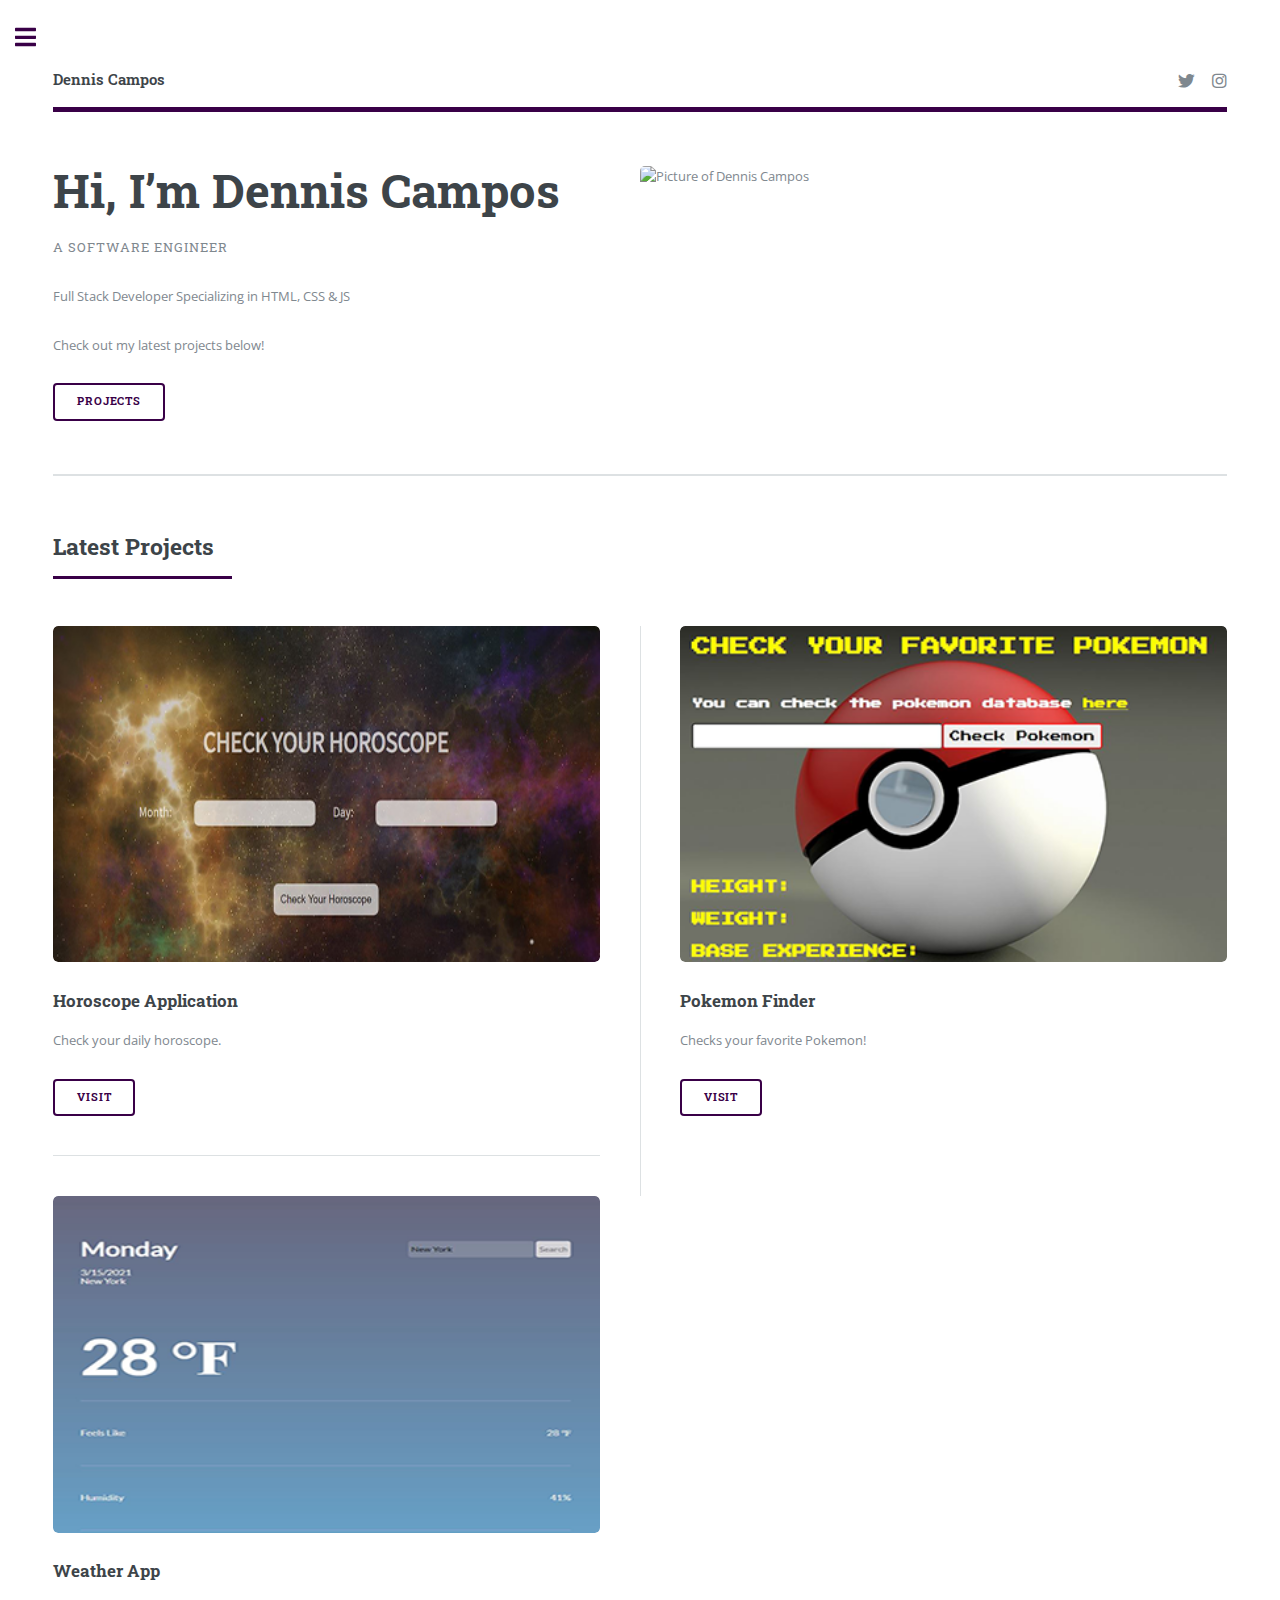
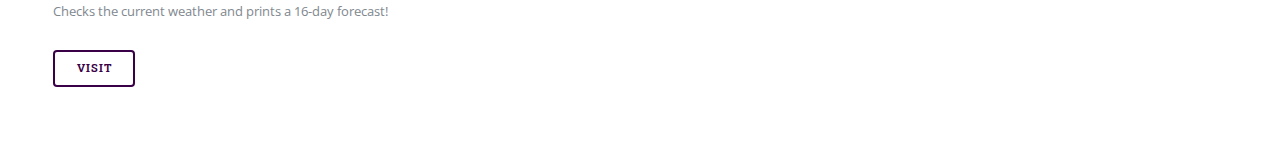
==== index.html @ 63a6e35a "updated about me section" ====
<!DOCTYPE HTML>
<!--
	Editorial by HTML5 UP
	html5up.net | @ajlkn
	Free for personal and commercial use under the CCA 3.0 license (html5up.net/license)
-->
<html>
	<head>
		<title>Dennis Campos</title>
		<meta charset="utf-8" />
		<meta name="viewport" content="width=device-width, initial-scale=1, user-scalable=no" />
		<link rel="stylesheet" href="assets/css/main.css" />
	</head>
	<body class="is-preload">

		<!-- Wrapper -->
			<div id="wrapper">

				<!-- Main -->
					<div id="main">
						<div class="inner">

							<!-- Header -->
								<header id="header">
									<a href="index.html" class="logo"><strong>Dennis Campos</strong> </a>
									<ul class="icons">
										<li><a href="https://twitter.com/dnbull" class="icon brands fa-twitter"><span class="label">Twitter</span></a></li>
										<!-- <li><a href="#" class="icon brands fa-facebook-f"><span class="label">Facebook</span></a></li> -->
										<!-- <li><a href="#" class="icon brands fa-snapchat-ghost"><span class="label">Snapchat</span></a></li> -->
										<li><a href="https://instagram.com/dnbull" class="icon brands fa-instagram"><span class="label">Instagram</span></a></li>
										<!-- <li><a href="#" class="icon brands fa-medium-m"><span class="label">Medium</span></a></li> -->
									</ul>
								</header>

							<!-- Banner -->
								<section id="banner">
									<div class="content">
										<header>
											<h1>Hi, I’m Dennis Campos<br />
											</h1>
											<p>A Software Engineer</p>
											
										</header>
										<p>Full Stack Developer Specializing in HTML, CSS & JS</p>
										<p>Check out my latest projects below!</p>
										<ul class="actions">
											<li><a href="#latest-project" class="button big">Projects</a></li>
										</ul>
									</div>
									<span class="image object">
										<img src="images/pic10.png" alt="Picture of Dennis Campos" />
									</span>
								</section>

							<!-- Section -->
								<!-- <section>
									<header class="major">
										<h2>Erat lacinia</h2>
									</header>
									<div class="features">
										<article>
											<span class="icon fa-gem"></span>
											<div class="content">
												<h3>Portitor ullamcorper</h3>
												<p>Aenean ornare velit lacus, ac varius enim lorem ullamcorper dolore. Proin aliquam facilisis ante interdum. Sed nulla amet lorem feugiat tempus aliquam.</p>
											</div>
										</article>
										<article>
											<span class="icon solid fa-paper-plane"></span>
											<div class="content">
												<h3>Sapien veroeros</h3>
												<p>Aenean ornare velit lacus, ac varius enim lorem ullamcorper dolore. Proin aliquam facilisis ante interdum. Sed nulla amet lorem feugiat tempus aliquam.</p>
											</div>
										</article>
										<article>
											<span class="icon solid fa-rocket"></span>
											<div class="content">
												<h3>Quam lorem ipsum</h3>
												<p>Aenean ornare velit lacus, ac varius enim lorem ullamcorper dolore. Proin aliquam facilisis ante interdum. Sed nulla amet lorem feugiat tempus aliquam.</p>
											</div>
										</article>
										<article>
											<span class="icon solid fa-signal"></span>
											<div class="content">
												<h3>Sed magna finibus</h3>
												<p>Aenean ornare velit lacus, ac varius enim lorem ullamcorper dolore. Proin aliquam facilisis ante interdum. Sed nulla amet lorem feugiat tempus aliquam.</p>
											</div>
										</article>
									</div>
								</section> -->

							<!-- Section -->
								<section>
									<header class="major">
										<h2 id="latest-project">Latest Projects</h2>
									</header>
									<div class="posts">
										<article>
											<a href="https://horoscopevibes.netlify.app/" class="image"><img src="images/horoscope.jpg" alt="Horoscope Website" /></a>
											<h3>Horoscope Application</h3>
											<p>Check your daily horoscope.</p>
											<ul class="actions">
												<li><a href="https://horoscopevibes.netlify.app/" class="button">Visit</a></li>
											</ul>
										</article>
										<article>
											<a href="https://pokemonvibes.netlify.app/" class="image"><img src="images/Pokemon.png" alt="Pokemon Website" /></a>
											<h3>Pokemon Finder</h3>
											<p>Checks your favorite Pokemon!</p>
											<ul class="actions">
												<li><a href="https://pokemonvibes.netlify.app/" class="button">Visit</a></li>
											</ul>
										</article>
										<article>
											<a href="https://weathervibes.netlify.app/" class="image"><img src="images/Weather.png" alt="Weather App" /></a>
											<h3>Weather App</h3>
											<p>Checks the current weather and prints a 16-day forecast!</p>
											<ul class="actions">
												<li><a href="https://weathervibes.netlify.app/" class="button">Visit</a></li>
											</ul>
										</article>
										<!-- <article>
											<a href="#" class="image"><img src="images/pic04.jpg" alt="" /></a>
											<h3>Sed etiam facilis</h3>
											<p>Aenean ornare velit lacus, ac varius enim lorem ullamcorper dolore. Proin aliquam facilisis ante interdum. Sed nulla amet lorem feugiat tempus aliquam.</p>
											<ul class="actions">
												<li><a href="#" class="button">More</a></li>
											</ul>
										</article>
										<article>
											<a href="#" class="image"><img src="images/pic05.jpg" alt="" /></a>
											<h3>Feugiat lorem aenean</h3>
											<p>Aenean ornare velit lacus, ac varius enim lorem ullamcorper dolore. Proin aliquam facilisis ante interdum. Sed nulla amet lorem feugiat tempus aliquam.</p>
											<ul class="actions">
												<li><a href="#" class="button">More</a></li>
											</ul>
										</article>
										<article>
											<a href="#" class="image"><img src="images/pic06.jpg" alt="" /></a>
											<h3>Amet varius aliquam</h3>
											<p>Aenean ornare velit lacus, ac varius enim lorem ullamcorper dolore. Proin aliquam facilisis ante interdum. Sed nulla amet lorem feugiat tempus aliquam.</p>
											<ul class="actions">
												<li><a href="#" class="button">More</a></li>
											</ul>
										</article> -->
									</div>
								</section>

						</div>
					</div>

				<!-- Sidebar -->
					<div id="sidebar">
						<div class="inner">

							<!-- Search -->
								<section id="search" class="alt">
									<form method="post" action="#">
										<input type="text" name="query" id="query" placeholder="Search" />
									</form>
								</section>

							<!-- Menu -->
								<!-- <nav id="menu">
									<header class="major">
										<h2>Get in touch</h2>
									</header>
									<ul>
										<li><a href="index.html">Homepage</a></li>
										<li><a href="generic.html">Generic</a></li>
										<li><a href="elements.html">Elements</a></li>
										<li>
											<span class="opener">Submenu</span>
											<ul>
												<li><a href="#">Lorem Dolor</a></li>
												<li><a href="#">Ipsum Adipiscing</a></li>
												<li><a href="#">Tempus Magna</a></li>
												<li><a href="#">Feugiat Veroeros</a></li>
											</ul>
										</li>
										<li><a href="#">Etiam Dolore</a></li>
										<li><a href="#">Adipiscing</a></li>
										<li>
											<span class="opener">Another Submenu</span>
											<ul>
												<li><a href="#">Lorem Dolor</a></li>
												<li><a href="#">Ipsum Adipiscing</a></li>
												<li><a href="#">Tempus Magna</a></li>
												<li><a href="#">Feugiat Veroeros</a></li>
											</ul>
										</li>
										<li><a href="#">Maximus Erat</a></li>
										<li><a href="#">Sapien Mauris</a></li>
										<li><a href="#">Amet Lacinia</a></li>
									</ul>
								</nav> -->

							<!-- Section -->
								<!-- <section>
									<header class="major">
										<h2>Ante interdum</h2>
									</header>
									<div class="mini-posts">
										<article>
											<a href="#" class="image"><img src="images/pic07.jpg" alt="" /></a>
											<p>Aenean ornare velit lacus, ac varius enim lorem ullamcorper dolore aliquam.</p>
										</article>
										<article>
											<a href="#" class="image"><img src="images/pic08.jpg" alt="" /></a>
											<p>Aenean ornare velit lacus, ac varius enim lorem ullamcorper dolore aliquam.</p>
										</article>
										<article>
											<a href="#" class="image"><img src="images/pic09.jpg" alt="" /></a>
											<p>Aenean ornare velit lacus, ac varius enim lorem ullamcorper dolore aliquam.</p>
										</article>
									</div>
									<ul class="actions">
										<li><a href="#" class="button">More</a></li>
									</ul>
								</section> -->

							<!-- Section -->
								<section>
									<header class="major">
										<h2>Get in touch</h2>
									</header>
									<p>Let's get your website going!</p>
									<ul class="contact">
										<li class="icon solid fa-envelope"><a href="mailto:dennisjr89@gmail.com">dennisjr89@gmail.com</a></li>
										<li class="icon brands fa-twitter"><a href="https://twitter.com/dnbull" >Twitter / dnbull</a></li>
										<li class="icon brands fa-linkedin"><a href="https://linkedin.com/in/denniscamposdev">LinkedIn / dnbull</a></li>
										<li class="icon brands fa-github"><a href="https://github.com/denniscampos">GitHub / denniscampos</a></li>
									</ul>
								</section>

							<!-- Footer -->
								<footer id="footer">
									<p class="copyright">&copy; Dennis Creative Content. All rights reserved. </p>
								</footer>

						</div>
					</div>

			</div>

		<!-- Scripts -->
			<script src="assets/js/jquery.min.js"></script>
			<script src="assets/js/browser.min.js"></script>
			<script src="assets/js/breakpoints.min.js"></script>
			<script src="assets/js/util.js"></script>
			<script src="assets/js/main.js"></script>

	</body>
</html>
---- assets/css/main.css ----
@import url(fontawesome-all.min.css);
@import url("https://fonts.googleapis.com/css?family=Open+Sans:400,600,400italic,600italic|Roboto+Slab:400,700");
/*
	Editorial by HTML5 UP
	html5up.net | @ajlkn
	Free for personal and commercial use under the CCA 3.0 license (html5up.net/license)
*/
html, body, div, span, applet, object,
iframe, h1, h2, h3, h4, h5, h6, p, blockquote,
pre, a, abbr, acronym, address, big, cite,
code, del, dfn, em, img, ins, kbd, q, s, samp,
small, strike, strong, sub, sup, tt, var, b,
u, i, center, dl, dt, dd, ol, ul, li, fieldset,
form, label, legend, table, caption, tbody,
tfoot, thead, tr, th, td, article, aside,
canvas, details, embed, figure, figcaption,
footer, header, hgroup, menu, nav, output, ruby,
section, summary, time, mark, audio, video {
  margin: 0;
  padding: 0;
  border: 0;
  font-size: 100%;
  font: inherit;
  vertical-align: baseline; }

article, aside, details, figcaption, figure,
footer, header, hgroup, menu, nav, section {
  display: block; }

body {
  line-height: 1; }

ol, ul {
  list-style: none; }

blockquote, q {
  quotes: none; }
  blockquote:before, blockquote:after, q:before, q:after {
    content: '';
    content: none; }

table {
  border-collapse: collapse;
  border-spacing: 0; }

body {
  -webkit-text-size-adjust: none; }

mark {
  background-color: transparent;
  color: inherit; }

input::-moz-focus-inner {
  border: 0;
  padding: 0; }

input, select, textarea {
  -moz-appearance: none;
  -webkit-appearance: none;
  -ms-appearance: none;
  appearance: none; }

/* Basic */
@-ms-viewport {
  width: device-width; }

body {
  -ms-overflow-style: scrollbar; }

@media screen and (max-width: 480px) {
  html, body {
    min-width: 320px; } }

html {
  box-sizing: border-box; }

*, *:before, *:after {
  box-sizing: inherit; }

body {
  background: #ffffff; }
  body.is-preload *, body.is-preload *:before, body.is-preload *:after, body.is-resizing *, body.is-resizing *:before, body.is-resizing *:after {
    -moz-animation: none !important;
    -webkit-animation: none !important;
    -ms-animation: none !important;
    animation: none !important;
    -moz-transition: none !important;
    -webkit-transition: none !important;
    -ms-transition: none !important;
    transition: none !important; }

/* Type */
body, input, select, textarea {
  color: #7f888f;
  font-family: "Open Sans", sans-serif;
  font-size: 13pt;
  font-weight: 400;
  line-height: 1.65; }
  @media screen and (max-width: 1680px) {
    body, input, select, textarea {
      font-size: 11pt; } }
  @media screen and (max-width: 1280px) {
    body, input, select, textarea {
      font-size: 10pt; } }
  @media screen and (max-width: 360px) {
    body, input, select, textarea {
      font-size: 9pt; } }

a {
  -moz-transition: color 0.2s ease-in-out, border-bottom-color 0.2s ease-in-out;
  -webkit-transition: color 0.2s ease-in-out, border-bottom-color 0.2s ease-in-out;
  -ms-transition: color 0.2s ease-in-out, border-bottom-color 0.2s ease-in-out;
  transition: color 0.2s ease-in-out, border-bottom-color 0.2s ease-in-out;
  border-bottom: dotted 1px;
  color: rgb(57, 0, 71);
  text-decoration: none; }
  a:hover {
    border-bottom-color: rgb(57, 0, 71);
    color: rgb(57, 0, 71) !important; }
    a:hover strong {
      color: inherit; }

strong, b {
  color: #3d4449;
  font-weight: 600; }

em, i {
  font-style: italic; }

p {
  margin: 0 0 2em 0; }

h1, h2, h3, h4, h5, h6 {
  color: #3d4449;
  font-family: "Roboto Slab", serif;
  font-weight: 700;
  line-height: 1.5;
  margin: 0 0 1em 0; }
  h1 a, h2 a, h3 a, h4 a, h5 a, h6 a {
    color: inherit;
    text-decoration: none;
    border-bottom: 0; }

h1 {
  font-size: 4em;
  margin: 0 0 0.5em 0;
  line-height: 1.3; }

h2 {
  font-size: 1.75em; }

h3 {
  font-size: 1.25em; }

h4 {
  font-size: 1.1em; }

h5 {
  font-size: 0.9em; }

h6 {
  font-size: 0.7em; }

@media screen and (max-width: 1680px) {
  h1 {
    font-size: 3.5em; } }

@media screen and (max-width: 980px) {
  h1 {
    font-size: 3.25em; } }

@media screen and (max-width: 736px) {
  h1 {
    font-size: 2em;
    line-height: 1.4; }
  h2 {
    font-size: 1.5em; } }

sub {
  font-size: 0.8em;
  position: relative;
  top: 0.5em; }

sup {
  font-size: 0.8em;
  position: relative;
  top: -0.5em; }

blockquote {
  border-left: solid 3px rgba(210, 215, 217, 0.75);
  font-style: italic;
  margin: 0 0 2em 0;
  padding: 0.5em 0 0.5em 2em; }

code {
  background: rgba(230, 235, 237, 0.25);
  border-radius: 0.375em;
  border: solid 1px rgba(210, 215, 217, 0.75);
  font-family: "Courier New", monospace;
  font-size: 0.9em;
  margin: 0 0.25em;
  padding: 0.25em 0.65em; }

pre {
  -webkit-overflow-scrolling: touch;
  font-family: "Courier New", monospace;
  font-size: 0.9em;
  margin: 0 0 2em 0; }
  pre code {
    display: block;
    line-height: 1.75;
    padding: 1em 1.5em;
    overflow-x: auto; }

hr {
  border: 0;
  border-bottom: solid 1px rgba(210, 215, 217, 0.75);
  margin: 2em 0; }
  hr.major {
    margin: 3em 0; }

.align-left {
  text-align: left; }

.align-center {
  text-align: center; }

.align-right {
  text-align: right; }

/* Row */
.row {
  display: flex;
  flex-wrap: wrap;
  box-sizing: border-box;
  align-items: stretch; }
  .row > * {
    box-sizing: border-box; }
  .row.gtr-uniform > * > :last-child {
    margin-bottom: 0; }
  .row.aln-left {
    justify-content: flex-start; }
  .row.aln-center {
    justify-content: center; }
  .row.aln-right {
    justify-content: flex-end; }
  .row.aln-top {
    align-items: flex-start; }
  .row.aln-middle {
    align-items: center; }
  .row.aln-bottom {
    align-items: flex-end; }
  .row > .imp {
    order: -1; }
  .row > .col-1 {
    width: 8.33333%; }
  .row > .off-1 {
    margin-left: 8.33333%; }
  .row > .col-2 {
    width: 16.66667%; }
  .row > .off-2 {
    margin-left: 16.66667%; }
  .row > .col-3 {
    width: 25%; }
  .row > .off-3 {
    margin-left: 25%; }
  .row > .col-4 {
    width: 33.33333%; }
  .row > .off-4 {
    margin-left: 33.33333%; }
  .row > .col-5 {
    width: 41.66667%; }
  .row > .off-5 {
    margin-left: 41.66667%; }
  .row > .col-6 {
    width: 50%; }
  .row > .off-6 {
    margin-left: 50%; }
  .row > .col-7 {
    width: 58.33333%; }
  .row > .off-7 {
    margin-left: 58.33333%; }
  .row > .col-8 {
    width: 66.66667%; }
  .row > .off-8 {
    margin-left: 66.66667%; }
  .row > .col-9 {
    width: 75%; }
  .row > .off-9 {
    margin-left: 75%; }
  .row > .col-10 {
    width: 83.33333%; }
  .row > .off-10 {
    margin-left: 83.33333%; }
  .row > .col-11 {
    width: 91.66667%; }
  .row > .off-11 {
    margin-left: 91.66667%; }
  .row > .col-12 {
    width: 100%; }
  .row > .off-12 {
    margin-left: 100%; }
  .row.gtr-0 {
    margin-top: 0;
    margin-left: 0em; }
    .row.gtr-0 > * {
      padding: 0 0 0 0em; }
    .row.gtr-0.gtr-uniform {
      margin-top: 0em; }
      .row.gtr-0.gtr-uniform > * {
        padding-top: 0em; }
  .row.gtr-25 {
    margin-top: 0;
    margin-left: -0.375em; }
    .row.gtr-25 > * {
      padding: 0 0 0 0.375em; }
    .row.gtr-25.gtr-uniform {
      margin-top: -0.375em; }
      .row.gtr-25.gtr-uniform > * {
        padding-top: 0.375em; }
  .row.gtr-50 {
    margin-top: 0;
    margin-left: -0.75em; }
    .row.gtr-50 > * {
      padding: 0 0 0 0.75em; }
    .row.gtr-50.gtr-uniform {
      margin-top: -0.75em; }
      .row.gtr-50.gtr-uniform > * {
        padding-top: 0.75em; }
  .row {
    margin-top: 0;
    margin-left: -1.5em; }
    .row > * {
      padding: 0 0 0 1.5em; }
    .row.gtr-uniform {
      margin-top: -1.5em; }
      .row.gtr-uniform > * {
        padding-top: 1.5em; }
  .row.gtr-150 {
    margin-top: 0;
    margin-left: -2.25em; }
    .row.gtr-150 > * {
      padding: 0 0 0 2.25em; }
    .row.gtr-150.gtr-uniform {
      margin-top: -2.25em; }
      .row.gtr-150.gtr-uniform > * {
        padding-top: 2.25em; }
  .row.gtr-200 {
    margin-top: 0;
    margin-left: -3em; }
    .row.gtr-200 > * {
      padding: 0 0 0 3em; }
    .row.gtr-200.gtr-uniform {
      margin-top: -3em; }
      .row.gtr-200.gtr-uniform > * {
        padding-top: 3em; }
  @media screen and (max-width: 1680px) {
    .row {
      display: flex;
      flex-wrap: wrap;
      box-sizing: border-box;
      align-items: stretch; }
      .row > * {
        box-sizing: border-box; }
      .row.gtr-uniform > * > :last-child {
        margin-bottom: 0; }
      .row.aln-left {
        justify-content: flex-start; }
      .row.aln-center {
        justify-content: center; }
      .row.aln-right {
        justify-content: flex-end; }
      .row.aln-top {
        align-items: flex-start; }
      .row.aln-middle {
        align-items: center; }
      .row.aln-bottom {
        align-items: flex-end; }
      .row > .imp-xlarge {
        order: -1; }
      .row > .col-1-xlarge {
        width: 8.33333%; }
      .row > .off-1-xlarge {
        margin-left: 8.33333%; }
      .row > .col-2-xlarge {
        width: 16.66667%; }
      .row > .off-2-xlarge {
        margin-left: 16.66667%; }
      .row > .col-3-xlarge {
        width: 25%; }
      .row > .off-3-xlarge {
        margin-left: 25%; }
      .row > .col-4-xlarge {
        width: 33.33333%; }
      .row > .off-4-xlarge {
        margin-left: 33.33333%; }
      .row > .col-5-xlarge {
        width: 41.66667%; }
      .row > .off-5-xlarge {
        margin-left: 41.66667%; }
      .row > .col-6-xlarge {
        width: 50%; }
      .row > .off-6-xlarge {
        margin-left: 50%; }
      .row > .col-7-xlarge {
        width: 58.33333%; }
      .row > .off-7-xlarge {
        margin-left: 58.33333%; }
      .row > .col-8-xlarge {
        width: 66.66667%; }
      .row > .off-8-xlarge {
        margin-left: 66.66667%; }
      .row > .col-9-xlarge {
        width: 75%; }
      .row > .off-9-xlarge {
        margin-left: 75%; }
      .row > .col-10-xlarge {
        width: 83.33333%; }
      .row > .off-10-xlarge {
        margin-left: 83.33333%; }
      .row > .col-11-xlarge {
        width: 91.66667%; }
      .row > .off-11-xlarge {
        margin-left: 91.66667%; }
      .row > .col-12-xlarge {
        width: 100%; }
      .row > .off-12-xlarge {
        margin-left: 100%; }
      .row.gtr-0 {
        margin-top: 0;
        margin-left: 0em; }
        .row.gtr-0 > * {
          padding: 0 0 0 0em; }
        .row.gtr-0.gtr-uniform {
          margin-top: 0em; }
          .row.gtr-0.gtr-uniform > * {
            padding-top: 0em; }
      .row.gtr-25 {
        margin-top: 0;
        margin-left: -0.375em; }
        .row.gtr-25 > * {
          padding: 0 0 0 0.375em; }
        .row.gtr-25.gtr-uniform {
          margin-top: -0.375em; }
          .row.gtr-25.gtr-uniform > * {
            padding-top: 0.375em; }
      .row.gtr-50 {
        margin-top: 0;
        margin-left: -0.75em; }
        .row.gtr-50 > * {
          padding: 0 0 0 0.75em; }
        .row.gtr-50.gtr-uniform {
          margin-top: -0.75em; }
          .row.gtr-50.gtr-uniform > * {
            padding-top: 0.75em; }
      .row {
        margin-top: 0;
        margin-left: -1.5em; }
        .row > * {
          padding: 0 0 0 1.5em; }
        .row.gtr-uniform {
          margin-top: -1.5em; }
          .row.gtr-uniform > * {
            padding-top: 1.5em; }
      .row.gtr-150 {
        margin-top: 0;
        margin-left: -2.25em; }
        .row.gtr-150 > * {
          padding: 0 0 0 2.25em; }
        .row.gtr-150.gtr-uniform {
          margin-top: -2.25em; }
          .row.gtr-150.gtr-uniform > * {
            padding-top: 2.25em; }
      .row.gtr-200 {
        margin-top: 0;
        margin-left: -3em; }
        .row.gtr-200 > * {
          padding: 0 0 0 3em; }
        .row.gtr-200.gtr-uniform {
          margin-top: -3em; }
          .row.gtr-200.gtr-uniform > * {
            padding-top: 3em; } }
  @media screen and (max-width: 1280px) {
    .row {
      display: flex;
      flex-wrap: wrap;
      box-sizing: border-box;
      align-items: stretch; }
      .row > * {
        box-sizing: border-box; }
      .row.gtr-uniform > * > :last-child {
        margin-bottom: 0; }
      .row.aln-left {
        justify-content: flex-start; }
      .row.aln-center {
        justify-content: center; }
      .row.aln-right {
        justify-content: flex-end; }
      .row.aln-top {
        align-items: flex-start; }
      .row.aln-middle {
        align-items: center; }
      .row.aln-bottom {
        align-items: flex-end; }
      .row > .imp-large {
        order: -1; }
      .row > .col-1-large {
        width: 8.33333%; }
      .row > .off-1-large {
        margin-left: 8.33333%; }
      .row > .col-2-large {
        width: 16.66667%; }
      .row > .off-2-large {
        margin-left: 16.66667%; }
      .row > .col-3-large {
        width: 25%; }
      .row > .off-3-large {
        margin-left: 25%; }
      .row > .col-4-large {
        width: 33.33333%; }
      .row > .off-4-large {
        margin-left: 33.33333%; }
      .row > .col-5-large {
        width: 41.66667%; }
      .row > .off-5-large {
        margin-left: 41.66667%; }
      .row > .col-6-large {
        width: 50%; }
      .row > .off-6-large {
        margin-left: 50%; }
      .row > .col-7-large {
        width: 58.33333%; }
      .row > .off-7-large {
        margin-left: 58.33333%; }
      .row > .col-8-large {
        width: 66.66667%; }
      .row > .off-8-large {
        margin-left: 66.66667%; }
      .row > .col-9-large {
        width: 75%; }
      .row > .off-9-large {
        margin-left: 75%; }
      .row > .col-10-large {
        width: 83.33333%; }
      .row > .off-10-large {
        margin-left: 83.33333%; }
      .row > .col-11-large {
        width: 91.66667%; }
      .row > .off-11-large {
        margin-left: 91.66667%; }
      .row > .col-12-large {
        width: 100%; }
      .row > .off-12-large {
        margin-left: 100%; }
      .row.gtr-0 {
        margin-top: 0;
        margin-left: 0em; }
        .row.gtr-0 > * {
          padding: 0 0 0 0em; }
        .row.gtr-0.gtr-uniform {
          margin-top: 0em; }
          .row.gtr-0.gtr-uniform > * {
            padding-top: 0em; }
      .row.gtr-25 {
        margin-top: 0;
        margin-left: -0.375em; }
        .row.gtr-25 > * {
          padding: 0 0 0 0.375em; }
        .row.gtr-25.gtr-uniform {
          margin-top: -0.375em; }
          .row.gtr-25.gtr-uniform > * {
            padding-top: 0.375em; }
      .row.gtr-50 {
        margin-top: 0;
        margin-left: -0.75em; }
        .row.gtr-50 > * {
          padding: 0 0 0 0.75em; }
        .row.gtr-50.gtr-uniform {
          margin-top: -0.75em; }
          .row.gtr-50.gtr-uniform > * {
            padding-top: 0.75em; }
      .row {
        margin-top: 0;
        margin-left: -1.5em; }
        .row > * {
          padding: 0 0 0 1.5em; }
        .row.gtr-uniform {
          margin-top: -1.5em; }
          .row.gtr-uniform > * {
            padding-top: 1.5em; }
      .row.gtr-150 {
        margin-top: 0;
        margin-left: -2.25em; }
        .row.gtr-150 > * {
          padding: 0 0 0 2.25em; }
        .row.gtr-150.gtr-uniform {
          margin-top: -2.25em; }
          .row.gtr-150.gtr-uniform > * {
            padding-top: 2.25em; }
      .row.gtr-200 {
        margin-top: 0;
        margin-left: -3em; }
        .row.gtr-200 > * {
          padding: 0 0 0 3em; }
        .row.gtr-200.gtr-uniform {
          margin-top: -3em; }
          .row.gtr-200.gtr-uniform > * {
            padding-top: 3em; } }
  @media screen and (max-width: 980px) {
    .row {
      display: flex;
      flex-wrap: wrap;
      box-sizing: border-box;
      align-items: stretch; }
      .row > * {
        box-sizing: border-box; }
      .row.gtr-uniform > * > :last-child {
        margin-bottom: 0; }
      .row.aln-left {
        justify-content: flex-start; }
      .row.aln-center {
        justify-content: center; }
      .row.aln-right {
        justify-content: flex-end; }
      .row.aln-top {
        align-items: flex-start; }
      .row.aln-middle {
        align-items: center; }
      .row.aln-bottom {
        align-items: flex-end; }
      .row > .imp-medium {
        order: -1; }
      .row > .col-1-medium {
        width: 8.33333%; }
      .row > .off-1-medium {
        margin-left: 8.33333%; }
      .row > .col-2-medium {
        width: 16.66667%; }
      .row > .off-2-medium {
        margin-left: 16.66667%; }
      .row > .col-3-medium {
        width: 25%; }
      .row > .off-3-medium {
        margin-left: 25%; }
      .row > .col-4-medium {
        width: 33.33333%; }
      .row > .off-4-medium {
        margin-left: 33.33333%; }
      .row > .col-5-medium {
        width: 41.66667%; }
      .row > .off-5-medium {
        margin-left: 41.66667%; }
      .row > .col-6-medium {
        width: 50%; }
      .row > .off-6-medium {
        margin-left: 50%; }
      .row > .col-7-medium {
        width: 58.33333%; }
      .row > .off-7-medium {
        margin-left: 58.33333%; }
      .row > .col-8-medium {
        width: 66.66667%; }
      .row > .off-8-medium {
        margin-left: 66.66667%; }
      .row > .col-9-medium {
        width: 75%; }
      .row > .off-9-medium {
        margin-left: 75%; }
      .row > .col-10-medium {
        width: 83.33333%; }
      .row > .off-10-medium {
        margin-left: 83.33333%; }
      .row > .col-11-medium {
        width: 91.66667%; }
      .row > .off-11-medium {
        margin-left: 91.66667%; }
      .row > .col-12-medium {
        width: 100%; }
      .row > .off-12-medium {
        margin-left: 100%; }
      .row.gtr-0 {
        margin-top: 0;
        margin-left: 0em; }
        .row.gtr-0 > * {
          padding: 0 0 0 0em; }
        .row.gtr-0.gtr-uniform {
          margin-top: 0em; }
          .row.gtr-0.gtr-uniform > * {
            padding-top: 0em; }
      .row.gtr-25 {
        margin-top: 0;
        margin-left: -0.375em; }
        .row.gtr-25 > * {
          padding: 0 0 0 0.375em; }
        .row.gtr-25.gtr-uniform {
          margin-top: -0.375em; }
          .row.gtr-25.gtr-uniform > * {
            padding-top: 0.375em; }
      .row.gtr-50 {
        margin-top: 0;
        margin-left: -0.75em; }
        .row.gtr-50 > * {
          padding: 0 0 0 0.75em; }
        .row.gtr-50.gtr-uniform {
          margin-top: -0.75em; }
          .row.gtr-50.gtr-uniform > * {
            padding-top: 0.75em; }
      .row {
        margin-top: 0;
        margin-left: -1.5em; }
        .row > * {
          padding: 0 0 0 1.5em; }
        .row.gtr-uniform {
          margin-top: -1.5em; }
          .row.gtr-uniform > * {
            padding-top: 1.5em; }
      .row.gtr-150 {
        margin-top: 0;
        margin-left: -2.25em; }
        .row.gtr-150 > * {
          padding: 0 0 0 2.25em; }
        .row.gtr-150.gtr-uniform {
          margin-top: -2.25em; }
          .row.gtr-150.gtr-uniform > * {
            padding-top: 2.25em; }
      .row.gtr-200 {
        margin-top: 0;
        margin-left: -3em; }
        .row.gtr-200 > * {
          padding: 0 0 0 3em; }
        .row.gtr-200.gtr-uniform {
          margin-top: -3em; }
          .row.gtr-200.gtr-uniform > * {
            padding-top: 3em; } }
  @media screen and (max-width: 736px) {
    .row {
      display: flex;
      flex-wrap: wrap;
      box-sizing: border-box;
      align-items: stretch; }
      .row > * {
        box-sizing: border-box; }
      .row.gtr-uniform > * > :last-child {
        margin-bottom: 0; }
      .row.aln-left {
        justify-content: flex-start; }
      .row.aln-center {
        justify-content: center; }
      .row.aln-right {
        justify-content: flex-end; }
      .row.aln-top {
        align-items: flex-start; }
      .row.aln-middle {
        align-items: center; }
      .row.aln-bottom {
        align-items: flex-end; }
      .row > .imp-small {
        order: -1; }
      .row > .col-1-small {
        width: 8.33333%; }
      .row > .off-1-small {
        margin-left: 8.33333%; }
      .row > .col-2-small {
        width: 16.66667%; }
      .row > .off-2-small {
        margin-left: 16.66667%; }
      .row > .col-3-small {
        width: 25%; }
      .row > .off-3-small {
        margin-left: 25%; }
      .row > .col-4-small {
        width: 33.33333%; }
      .row > .off-4-small {
        margin-left: 33.33333%; }
      .row > .col-5-small {
        width: 41.66667%; }
      .row > .off-5-small {
        margin-left: 41.66667%; }
      .row > .col-6-small {
        width: 50%; }
      .row > .off-6-small {
        margin-left: 50%; }
      .row > .col-7-small {
        width: 58.33333%; }
      .row > .off-7-small {
        margin-left: 58.33333%; }
      .row > .col-8-small {
        width: 66.66667%; }
      .row > .off-8-small {
        margin-left: 66.66667%; }
      .row > .col-9-small {
        width: 75%; }
      .row > .off-9-small {
        margin-left: 75%; }
      .row > .col-10-small {
        width: 83.33333%; }
      .row > .off-10-small {
        margin-left: 83.33333%; }
      .row > .col-11-small {
        width: 91.66667%; }
      .row > .off-11-small {
        margin-left: 91.66667%; }
      .row > .col-12-small {
        width: 100%; }
      .row > .off-12-small {
        margin-left: 100%; }
      .row.gtr-0 {
        margin-top: 0;
        margin-left: 0em; }
        .row.gtr-0 > * {
          padding: 0 0 0 0em; }
        .row.gtr-0.gtr-uniform {
          margin-top: 0em; }
          .row.gtr-0.gtr-uniform > * {
            padding-top: 0em; }
      .row.gtr-25 {
        margin-top: 0;
        margin-left: -0.375em; }
        .row.gtr-25 > * {
          padding: 0 0 0 0.375em; }
        .row.gtr-25.gtr-uniform {
          margin-top: -0.375em; }
          .row.gtr-25.gtr-uniform > * {
            padding-top: 0.375em; }
      .row.gtr-50 {
        margin-top: 0;
        margin-left: -0.75em; }
        .row.gtr-50 > * {
          padding: 0 0 0 0.75em; }
        .row.gtr-50.gtr-uniform {
          margin-top: -0.75em; }
          .row.gtr-50.gtr-uniform > * {
            padding-top: 0.75em; }
      .row {
        margin-top: 0;
        margin-left: -1.5em; }
        .row > * {
          padding: 0 0 0 1.5em; }
        .row.gtr-uniform {
          margin-top: -1.5em; }
          .row.gtr-uniform > * {
            padding-top: 1.5em; }
      .row.gtr-150 {
        margin-top: 0;
        margin-left: -2.25em; }
        .row.gtr-150 > * {
          padding: 0 0 0 2.25em; }
        .row.gtr-150.gtr-uniform {
          margin-top: -2.25em; }
          .row.gtr-150.gtr-uniform > * {
            padding-top: 2.25em; }
      .row.gtr-200 {
        margin-top: 0;
        margin-left: -3em; }
        .row.gtr-200 > * {
          padding: 0 0 0 3em; }
        .row.gtr-200.gtr-uniform {
          margin-top: -3em; }
          .row.gtr-200.gtr-uniform > * {
            padding-top: 3em; } }
  @media screen and (max-width: 480px) {
    .row {
      display: flex;
      flex-wrap: wrap;
      box-sizing: border-box;
      align-items: stretch; }
      .row > * {
        box-sizing: border-box; }
      .row.gtr-uniform > * > :last-child {
        margin-bottom: 0; }
      .row.aln-left {
        justify-content: flex-start; }
      .row.aln-center {
        justify-content: center; }
      .row.aln-right {
        justify-content: flex-end; }
      .row.aln-top {
        align-items: flex-start; }
      .row.aln-middle {
        align-items: center; }
      .row.aln-bottom {
        align-items: flex-end; }
      .row > .imp-xsmall {
        order: -1; }
      .row > .col-1-xsmall {
        width: 8.33333%; }
      .row > .off-1-xsmall {
        margin-left: 8.33333%; }
      .row > .col-2-xsmall {
        width: 16.66667%; }
      .row > .off-2-xsmall {
        margin-left: 16.66667%; }
      .row > .col-3-xsmall {
        width: 25%; }
      .row > .off-3-xsmall {
        margin-left: 25%; }
      .row > .col-4-xsmall {
        width: 33.33333%; }
      .row > .off-4-xsmall {
        margin-left: 33.33333%; }
      .row > .col-5-xsmall {
        width: 41.66667%; }
      .row > .off-5-xsmall {
        margin-left: 41.66667%; }
      .row > .col-6-xsmall {
        width: 50%; }
      .row > .off-6-xsmall {
        margin-left: 50%; }
      .row > .col-7-xsmall {
        width: 58.33333%; }
      .row > .off-7-xsmall {
        margin-left: 58.33333%; }
      .row > .col-8-xsmall {
        width: 66.66667%; }
      .row > .off-8-xsmall {
        margin-left: 66.66667%; }
      .row > .col-9-xsmall {
        width: 75%; }
      .row > .off-9-xsmall {
        margin-left: 75%; }
      .row > .col-10-xsmall {
        width: 83.33333%; }
      .row > .off-10-xsmall {
        margin-left: 83.33333%; }
      .row > .col-11-xsmall {
        width: 91.66667%; }
      .row > .off-11-xsmall {
        margin-left: 91.66667%; }
      .row > .col-12-xsmall {
        width: 100%; }
      .row > .off-12-xsmall {
        margin-left: 100%; }
      .row.gtr-0 {
        margin-top: 0;
        margin-left: 0em; }
        .row.gtr-0 > * {
          padding: 0 0 0 0em; }
        .row.gtr-0.gtr-uniform {
          margin-top: 0em; }
          .row.gtr-0.gtr-uniform > * {
            padding-top: 0em; }
      .row.gtr-25 {
        margin-top: 0;
        margin-left: -0.375em; }
        .row.gtr-25 > * {
          padding: 0 0 0 0.375em; }
        .row.gtr-25.gtr-uniform {
          margin-top: -0.375em; }
          .row.gtr-25.gtr-uniform > * {
            padding-top: 0.375em; }
      .row.gtr-50 {
        margin-top: 0;
        margin-left: -0.75em; }
        .row.gtr-50 > * {
          padding: 0 0 0 0.75em; }
        .row.gtr-50.gtr-uniform {
          margin-top: -0.75em; }
          .row.gtr-50.gtr-uniform > * {
            padding-top: 0.75em; }
      .row {
        margin-top: 0;
        margin-left: -1.5em; }
        .row > * {
          padding: 0 0 0 1.5em; }
        .row.gtr-uniform {
          margin-top: -1.5em; }
          .row.gtr-uniform > * {
            padding-top: 1.5em; }
      .row.gtr-150 {
        margin-top: 0;
        margin-left: -2.25em; }
        .row.gtr-150 > * {
          padding: 0 0 0 2.25em; }
        .row.gtr-150.gtr-uniform {
          margin-top: -2.25em; }
          .row.gtr-150.gtr-uniform > * {
            padding-top: 2.25em; }
      .row.gtr-200 {
        margin-top: 0;
        margin-left: -3em; }
        .row.gtr-200 > * {
          padding: 0 0 0 3em; }
        .row.gtr-200.gtr-uniform {
          margin-top: -3em; }
          .row.gtr-200.gtr-uniform > * {
            padding-top: 3em; } }

/* Section/Article */
section.special, article.special {
  text-align: center; }

header p {
  font-family: "Roboto Slab", serif;
  font-size: 1em;
  font-weight: 400;
  letter-spacing: 0.075em;
  margin-top: -0.5em;
  text-transform: uppercase; }

header.major > :last-child {
  border-bottom: solid 3px rgb(57, 0, 71);
  display: inline-block;
  margin: 0 0 2em 0;
  padding: 0 0.75em 0.5em 0; }

header.main > :last-child {
  margin: 0 0 1em 0; }

/* Form */
form {
  margin: 0 0 2em 0; }

label {
  color: #3d4449;
  display: block;
  font-size: 0.9em;
  font-weight: 600;
  margin: 0 0 1em 0; }

input[type="text"],
input[type="password"],
input[type="email"],
input[type="tel"],
input[type="search"],
input[type="url"],
select,
textarea {
  -moz-appearance: none;
  -webkit-appearance: none;
  -ms-appearance: none;
  appearance: none;
  background: #ffffff;
  border-radius: 0.375em;
  border: none;
  border: solid 1px rgba(210, 215, 217, 0.75);
  color: inherit;
  display: block;
  outline: 0;
  padding: 0 1em;
  text-decoration: none;
  width: 100%; }
  input[type="text"]:invalid,
  input[type="password"]:invalid,
  input[type="email"]:invalid,
  input[type="tel"]:invalid,
  input[type="search"]:invalid,
  input[type="url"]:invalid,
  select:invalid,
  textarea:invalid {
    box-shadow: none; }
  input[type="text"]:focus,
  input[type="password"]:focus,
  input[type="email"]:focus,
  input[type="tel"]:focus,
  input[type="search"]:focus,
  input[type="url"]:focus,
  select:focus,
  textarea:focus {
    border-color: rgb(57, 0, 71);
    box-shadow: 0 0 0 1px rgb(57, 0, 71); }

select {
  background-image: url("data:image/svg+xml;charset=utf8,%3Csvg xmlns='http://www.w3.org/2000/svg' width='40' height='40' preserveAspectRatio='none' viewBox='0 0 40 40'%3E%3Cpath d='M9.4,12.3l10.4,10.4l10.4-10.4c0.2-0.2,0.5-0.4,0.9-0.4c0.3,0,0.6,0.1,0.9,0.4l3.3,3.3c0.2,0.2,0.4,0.5,0.4,0.9 c0,0.4-0.1,0.6-0.4,0.9L20.7,31.9c-0.2,0.2-0.5,0.4-0.9,0.4c-0.3,0-0.6-0.1-0.9-0.4L4.3,17.3c-0.2-0.2-0.4-0.5-0.4-0.9 c0-0.4,0.1-0.6,0.4-0.9l3.3-3.3c0.2-0.2,0.5-0.4,0.9-0.4S9.1,12.1,9.4,12.3z' fill='rgba(210, 215, 217, 0.75)' /%3E%3C/svg%3E");
  background-size: 1.25em;
  background-repeat: no-repeat;
  background-position: calc(100% - 1em) center;
  height: 2.75em;
  padding-right: 2.75em;
  text-overflow: ellipsis; }
  select option {
    color: #3d4449;
    background: #ffffff; }
  select:focus::-ms-value {
    background-color: transparent; }
  select::-ms-expand {
    display: none; }

input[type="text"],
input[type="password"],
input[type="email"],
input[type="tel"],
input[type="search"],
input[type="url"],
select {
  height: 2.75em; }

textarea {
  padding: 0.75em 1em; }

input[type="checkbox"],
input[type="radio"] {
  -moz-appearance: none;
  -webkit-appearance: none;
  -ms-appearance: none;
  appearance: none;
  display: block;
  float: left;
  margin-right: -2em;
  opacity: 0;
  width: 1em;
  z-index: -1; }
  input[type="checkbox"] + label,
  input[type="radio"] + label {
    text-decoration: none;
    color: #7f888f;
    cursor: pointer;
    display: inline-block;
    font-size: 1em;
    font-weight: 400;
    padding-left: 2.4em;
    padding-right: 0.75em;
    position: relative; }
    input[type="checkbox"] + label:before,
    input[type="radio"] + label:before {
      -moz-osx-font-smoothing: grayscale;
      -webkit-font-smoothing: antialiased;
      display: inline-block;
      font-style: normal;
      font-variant: normal;
      text-rendering: auto;
      line-height: 1;
      text-transform: none !important;
      font-family: 'Font Awesome 5 Free';
      font-weight: 900; }
    input[type="checkbox"] + label:before,
    input[type="radio"] + label:before {
      background: #ffffff;
      border-radius: 0.375em;
      border: solid 1px rgba(210, 215, 217, 0.75);
      content: '';
      display: inline-block;
      font-size: 0.8em;
      height: 2.0625em;
      left: 0;
      line-height: 2.0625em;
      position: absolute;
      text-align: center;
      top: 0;
      width: 2.0625em; }
  input[type="checkbox"]:checked + label:before,
  input[type="radio"]:checked + label:before {
    background: #3d4449;
    border-color: #3d4449;
    color: #ffffff;
    content: '\f00c'; }
  input[type="checkbox"]:focus + label:before,
  input[type="radio"]:focus + label:before {
    border-color: rgb(57, 0, 71);
    box-shadow: 0 0 0 1px rgb(57, 0, 71); }

input[type="checkbox"] + label:before {
  border-radius: 0.375em; }

input[type="radio"] + label:before {
  border-radius: 100%; }

::-webkit-input-placeholder {
  color: #9fa3a6 !important;
  opacity: 1.0; }

:-moz-placeholder {
  color: #9fa3a6 !important;
  opacity: 1.0; }

::-moz-placeholder {
  color: #9fa3a6 !important;
  opacity: 1.0; }

:-ms-input-placeholder {
  color: #9fa3a6 !important;
  opacity: 1.0; }

/* Box */
.box {
  border-radius: 0.375em;
  border: solid 1px rgba(210, 215, 217, 0.75);
  margin-bottom: 2em;
  padding: 1.5em; }
  .box > :last-child,
  .box > :last-child > :last-child,
  .box > :last-child > :last-child > :last-child {
    margin-bottom: 0; }
  .box.alt {
    border: 0;
    border-radius: 0;
    padding: 0; }

/* Icon */
.icon {
  text-decoration: none;
  border-bottom: none;
  position: relative; }
  .icon:before {
    -moz-osx-font-smoothing: grayscale;
    -webkit-font-smoothing: antialiased;
    display: inline-block;
    font-style: normal;
    font-variant: normal;
    text-rendering: auto;
    line-height: 1;
    text-transform: none !important;
    font-family: 'Font Awesome 5 Free';
    font-weight: 400; }
  .icon > .label {
    display: none; }
  .icon:before {
    line-height: inherit; }
  .icon.solid:before {
    font-weight: 900; }
  .icon.brands:before {
    font-family: 'Font Awesome 5 Brands'; }

/* Image */
.image {
  border-radius: 0.375em;
  border: 0;
  display: inline-block;
  position: relative; }
  .image img {
    border-radius: 0.375em;
    display: block; }
  .image.left, .image.right {
    max-width: 40%; }
    .image.left img, .image.right img {
      width: 100%; }
  .image.left {
    float: left;
    padding: 0 1.5em 1em 0;
    top: 0.25em; }
  .image.right {
    float: right;
    padding: 0 0 1em 1.5em;
    top: 0.25em; }
  .image.fit {
    display: block;
    margin: 0 0 2em 0;
    width: 100%; }
    .image.fit img {
      width: 100%; }
  .image.main {
    display: block;
    margin: 0 0 3em 0;
    width: 100%; }
    .image.main img {
      width: 100%; }

a.image {
  overflow: hidden; }
  a.image img {
    -moz-transition: -moz-transform 0.2s ease;
    -webkit-transition: -webkit-transform 0.2s ease;
    -ms-transition: -ms-transform 0.2s ease;
    transition: transform 0.2s ease; }
  a.image:hover img {
    -moz-transform: scale(1.075);
    -webkit-transform: scale(1.075);
    -ms-transform: scale(1.075);
    transform: scale(1.075); }

/* List */
ol {
  list-style: decimal;
  margin: 0 0 2em 0;
  padding-left: 1.25em; }
  ol li {
    padding-left: 0.25em; }

ul {
  list-style: disc;
  margin: 0 0 2em 0;
  padding-left: 1em; }
  ul li {
    padding-left: 0.5em; }
  ul.alt {
    list-style: none;
    padding-left: 0; }
    ul.alt li {
      border-top: solid 1px rgba(210, 215, 217, 0.75);
      padding: 0.5em 0; }
      ul.alt li:first-child {
        border-top: 0;
        padding-top: 0; }

dl {
  margin: 0 0 2em 0; }
  dl dt {
    display: block;
    font-weight: 600;
    margin: 0 0 1em 0; }
  dl dd {
    margin-left: 2em; }

/* Actions */
ul.actions {
  display: -moz-flex;
  display: -webkit-flex;
  display: -ms-flex;
  display: flex;
  cursor: default;
  list-style: none;
  margin-left: -1em;
  padding-left: 0; }
  ul.actions li {
    padding: 0 0 0 1em;
    vertical-align: middle; }
  ul.actions.special {
    -moz-justify-content: center;
    -webkit-justify-content: center;
    -ms-justify-content: center;
    justify-content: center;
    width: 100%;
    margin-left: 0; }
    ul.actions.special li:first-child {
      padding-left: 0; }
  ul.actions.stacked {
    -moz-flex-direction: column;
    -webkit-flex-direction: column;
    -ms-flex-direction: column;
    flex-direction: column;
    margin-left: 0; }
    ul.actions.stacked li {
      padding: 1.3em 0 0 0; }
      ul.actions.stacked li:first-child {
        padding-top: 0; }
  ul.actions.fit {
    width: calc(100% + 1em); }
    ul.actions.fit li {
      -moz-flex-grow: 1;
      -webkit-flex-grow: 1;
      -ms-flex-grow: 1;
      flex-grow: 1;
      -moz-flex-shrink: 1;
      -webkit-flex-shrink: 1;
      -ms-flex-shrink: 1;
      flex-shrink: 1;
      width: 100%; }
      ul.actions.fit li > * {
        width: 100%; }
    ul.actions.fit.stacked {
      width: 100%; }

/* Icons */
ul.icons {
  cursor: default;
  list-style: none;
  padding-left: 0; }
  ul.icons li {
    display: inline-block;
    padding: 0 1em 0 0; }
    ul.icons li:last-child {
      padding-right: 0; }
    ul.icons li .icon {
      color: inherit; }
      ul.icons li .icon:before {
        font-size: 1.25em; }

/* Contact */
ul.contact {
  list-style: none;
  padding: 0; }
  ul.contact li {
    text-decoration: none;
    border-top: solid 1px rgba(210, 215, 217, 0.75);
    margin: 1.5em 0 0 0;
    padding: 1.5em 0 0 3em;
    position: relative; }
    ul.contact li:before {
      -moz-osx-font-smoothing: grayscale;
      -webkit-font-smoothing: antialiased;
      display: inline-block;
      font-style: normal;
      font-variant: normal;
      text-rendering: auto;
      line-height: 1;
      text-transform: none !important;
      font-family: 'Font Awesome 5 Free';
      font-weight: 400; }
    ul.contact li:before {
      color:rgb(57, 0, 71);
      display: inline-block;
      font-size: 1.5em;
      height: 1.125em;
      left: 0;
      line-height: 1.125em;
      position: absolute;
      text-align: center;
      top: 1em;
      width: 1.5em; }
    ul.contact li:first-child {
      border-top: 0;
      margin-top: 0;
      padding-top: 0; }
      ul.contact li:first-child:before {
        top: 0; }
    ul.contact li a {
      color: inherit; }

/* Pagination */
ul.pagination {
  cursor: default;
  list-style: none;
  padding-left: 0; }
  ul.pagination li {
    display: inline-block;
    padding-left: 0;
    vertical-align: middle; }
    ul.pagination li > .page {
      -moz-transition: background-color 0.2s ease-in-out, color 0.2s ease-in-out;
      -webkit-transition: background-color 0.2s ease-in-out, color 0.2s ease-in-out;
      -ms-transition: background-color 0.2s ease-in-out, color 0.2s ease-in-out;
      transition: background-color 0.2s ease-in-out, color 0.2s ease-in-out;
      border-bottom: 0;
      border-radius: 0.375em;
      display: inline-block;
      font-size: 0.8em;
      font-weight: 600;
      height: 2em;
      line-height: 2em;
      margin: 0 0.125em;
      min-width: 2em;
      padding: 0 0.5em;
      text-align: center; }
      ul.pagination li > .page.active {
        background-color: rgb(57, 0, 71);
        color: #ffffff !important; }
        ul.pagination li > .page.active:hover {
          background-color: rgb(57, 0, 71); }
        ul.pagination li > .page.active:active {
          background-color: rgb(57, 0, 71)c; }
    ul.pagination li:first-child {
      padding-right: 0.75em; }
    ul.pagination li:last-child {
      padding-left: 0.75em; }
  @media screen and (max-width: 480px) {
    ul.pagination li:nth-child(n+2):nth-last-child(n+2) {
      display: none; }
    ul.pagination li:first-child {
      padding-right: 0; } }

/* Table */
.table-wrapper {
  -webkit-overflow-scrolling: touch;
  overflow-x: auto; }

table {
  margin: 0 0 2em 0;
  width: 100%; }
  table tbody tr {
    border: solid 1px rgba(210, 215, 217, 0.75);
    border-left: 0;
    border-right: 0; }
    table tbody tr:nth-child(2n + 1) {
      background-color: rgba(230, 235, 237, 0.25); }
  table td {
    padding: 0.75em 0.75em; }
  table th {
    color: #3d4449;
    font-size: 0.9em;
    font-weight: 600;
    padding: 0 0.75em 0.75em 0.75em;
    text-align: left; }
  table thead {
    border-bottom: solid 2px rgba(210, 215, 217, 0.75); }
  table tfoot {
    border-top: solid 2px rgba(210, 215, 217, 0.75); }
  table.alt {
    border-collapse: separate; }
    table.alt tbody tr td {
      border: solid 1px rgba(210, 215, 217, 0.75);
      border-left-width: 0;
      border-top-width: 0; }
      table.alt tbody tr td:first-child {
        border-left-width: 1px; }
    table.alt tbody tr:first-child td {
      border-top-width: 1px; }
    table.alt thead {
      border-bottom: 0; }
    table.alt tfoot {
      border-top: 0; }

/* Button */
input[type="submit"],
input[type="reset"],
input[type="button"],
button,
.button {
  -moz-appearance: none;
  -webkit-appearance: none;
  -ms-appearance: none;
  appearance: none;
  -moz-transition: background-color 0.2s ease-in-out, color 0.2s ease-in-out;
  -webkit-transition: background-color 0.2s ease-in-out, color 0.2s ease-in-out;
  -ms-transition: background-color 0.2s ease-in-out, color 0.2s ease-in-out;
  transition: background-color 0.2s ease-in-out, color 0.2s ease-in-out;
  background-color: transparent;
  border-radius: 0.375em;
  border: 0;
  box-shadow: inset 0 0 0 2px rgb(57, 0, 71);
  color:rgb(57, 0, 71) !important;
  cursor: pointer;
  display: inline-block;
  font-family: "Roboto Slab", serif;
  font-size: 0.8em;
  font-weight: 700;
  height: 3.5em;
  letter-spacing: 0.075em;
  line-height: 3.5em;
  padding: 0 2.25em;
  text-align: center;
  text-decoration: none;
  text-transform: uppercase;
  white-space: nowrap; }
  input[type="submit"]:hover,
  input[type="reset"]:hover,
  input[type="button"]:hover,
  button:hover,
  .button:hover {
    background-color: rgba(245, 106, 106, 0.05); }
  input[type="submit"]:active,
  input[type="reset"]:active,
  input[type="button"]:active,
  button:active,
  .button:active {
    background-color: rgba(245, 106, 106, 0.15); }
  input[type="submit"].icon:before,
  input[type="reset"].icon:before,
  input[type="button"].icon:before,
  button.icon:before,
  .button.icon:before {
    margin-right: 0.5em; }
  input[type="submit"].fit,
  input[type="reset"].fit,
  input[type="button"].fit,
  button.fit,
  .button.fit {
    width: 100%; }
  input[type="submit"].small,
  input[type="reset"].small,
  input[type="button"].small,
  button.small,
  .button.small {
    font-size: 0.6em; }
  input[type="submit"].large,
  input[type="reset"].large,
  input[type="button"].large,
  button.large,
  .button.large {
    font-size: 1em;
    height: 3.65em;
    line-height: 3.65em; }
  input[type="submit"].primary,
  input[type="reset"].primary,
  input[type="button"].primary,
  button.primary,
  .button.primary {
    background-color:rgb(57, 0, 71);
    box-shadow: none;
    color: #ffffff !important; }
    input[type="submit"].primary:hover,
    input[type="reset"].primary:hover,
    input[type="button"].primary:hover,
    button.primary:hover,
    .button.primary:hover {
      background-color: rgb(57, 0, 71); }
    input[type="submit"].primary:active,
    input[type="reset"].primary:active,
    input[type="button"].primary:active,
    button.primary:active,
    .button.primary:active {
      background-color: rgb(57, 0, 71); }
  input[type="submit"].disabled, input[type="submit"]:disabled,
  input[type="reset"].disabled,
  input[type="reset"]:disabled,
  input[type="button"].disabled,
  input[type="button"]:disabled,
  button.disabled,
  button:disabled,
  .button.disabled,
  .button:disabled {
    pointer-events: none;
    opacity: 0.25; }

/* Mini Posts */
.mini-posts article {
  border-top: solid 1px rgba(210, 215, 217, 0.75);
  margin-top: 2em;
  padding-top: 2em; }
  .mini-posts article .image {
    display: block;
    margin: 0 0 1.5em 0; }
    .mini-posts article .image img {
      display: block;
      width: 100%; }
  .mini-posts article:first-child {
    border-top: 0;
    margin-top: 0;
    padding-top: 0; }

/* Features */
.features {
  display: -moz-flex;
  display: -webkit-flex;
  display: -ms-flex;
  display: flex;
  -moz-flex-wrap: wrap;
  -webkit-flex-wrap: wrap;
  -ms-flex-wrap: wrap;
  flex-wrap: wrap;
  margin: 0 0 2em -3em;
  width: calc(100% + 3em); }
  .features article {
    -moz-align-items: center;
    -webkit-align-items: center;
    -ms-align-items: center;
    align-items: center;
    display: -moz-flex;
    display: -webkit-flex;
    display: -ms-flex;
    display: flex;
    margin: 0 0 3em 3em;
    position: relative;
    width: calc(50% - 3em); }
    .features article:nth-child(2n - 1) {
      margin-right: 1.5em; }
    .features article:nth-child(2n) {
      margin-left: 1.5em; }
    .features article:nth-last-child(1), .features article:nth-last-child(2) {
      margin-bottom: 0; }
    .features article .icon {
      -moz-flex-grow: 0;
      -webkit-flex-grow: 0;
      -ms-flex-grow: 0;
      flex-grow: 0;
      -moz-flex-shrink: 0;
      -webkit-flex-shrink: 0;
      -ms-flex-shrink: 0;
      flex-shrink: 0;
      display: block;
      height: 10em;
      line-height: 10em;
      margin: 0 2em 0 0;
      text-align: center;
      width: 10em; }
      .features article .icon:before {
        color: rgb(57, 0, 71);
        font-size: 2.75rem;
        position: relative;
        top: 0.05em; }
      .features article .icon:after {
        -moz-transform: rotate(45deg);
        -webkit-transform: rotate(45deg);
        -ms-transform: rotate(45deg);
        transform: rotate(45deg);
        border-radius: 0.25rem;
        border: solid 2px rgba(210, 215, 217, 0.75);
        content: '';
        display: block;
        height: 7em;
        left: 50%;
        margin: -3.5em 0 0 -3.5em;
        position: absolute;
        top: 50%;
        width: 7em; }
    .features article .content {
      -moz-flex-grow: 1;
      -webkit-flex-grow: 1;
      -ms-flex-grow: 1;
      flex-grow: 1;
      -moz-flex-shrink: 1;
      -webkit-flex-shrink: 1;
      -ms-flex-shrink: 1;
      flex-shrink: 1;
      width: 100%; }
      .features article .content > :last-child {
        margin-bottom: 0; }
  @media screen and (max-width: 980px) {
    .features {
      margin: 0 0 2em 0;
      width: 100%; }
      .features article {
        margin: 0 0 3em 0;
        width: 100%; }
        .features article:nth-child(2n - 1) {
          margin-right: 0; }
        .features article:nth-child(2n) {
          margin-left: 0; }
        .features article:nth-last-child(1), .features article:nth-last-child(2) {
          margin-bottom: 3em; }
        .features article:last-child {
          margin-bottom: 0; }
        .features article .icon {
          height: 8em;
          line-height: 8em;
          width: 8em; }
          .features article .icon:before {
            font-size: 2.25rem; }
          .features article .icon:after {
            height: 6em;
            margin: -3em 0 0 -3em;
            width: 6em; } }
  @media screen and (max-width: 480px) {
    .features article {
      -moz-flex-direction: column;
      -webkit-flex-direction: column;
      -ms-flex-direction: column;
      flex-direction: column;
      -moz-align-items: -moz-flex-start;
      -webkit-align-items: -webkit-flex-start;
      -ms-align-items: -ms-flex-start;
      align-items: flex-start; }
      .features article .icon {
        height: 6em;
        line-height: 6em;
        margin: 0 0 1.5em 0;
        width: 6em; }
        .features article .icon:before {
          font-size: 1.5rem; }
        .features article .icon:after {
          height: 4em;
          margin: -2em 0 0 -2em;
          width: 4em; } }
  @media screen and (max-width: 480px) {
    .features article .icon:before {
      font-size: 1.25rem; } }

/* Posts */
.posts {
  display: -moz-flex;
  display: -webkit-flex;
  display: -ms-flex;
  display: flex;
  -moz-flex-wrap: wrap;
  -webkit-flex-wrap: wrap;
  -ms-flex-wrap: wrap;
  flex-wrap: wrap;
  margin: 0 0 2em -6em;
  width: calc(100% + 6em); }
  .posts article {
    -moz-flex-grow: 0;
    -webkit-flex-grow: 0;
    -ms-flex-grow: 0;
    flex-grow: 0;
    -moz-flex-shrink: 1;
    -webkit-flex-shrink: 1;
    -ms-flex-shrink: 1;
    flex-shrink: 1;
    margin: 0 0 6em 6em;
    position: relative;
    width: calc(33.33333% - 6em); }
    .posts article:before {
      background: rgba(210, 215, 217, 0.75);
      content: '';
      display: block;
      height: calc(100% + 6em);
      left: -3em;
      position: absolute;
      top: 0;
      width: 1px; }
    .posts article:after {
      background: rgba(210, 215, 217, 0.75);
      bottom: -3em;
      content: '';
      display: block;
      height: 1px;
      position: absolute;
      right: 0;
      width: calc(100% + 6em); }
    .posts article > :last-child {
      margin-bottom: 0; }
    .posts article .image {
      display: block;
      margin: 0 0 2em 0; }
      .posts article .image img {
        display: block;
        width: 100%; }
  @media screen and (min-width: 1681px) {
    .posts article:nth-child(3n + 1):before {
      display: none; }
    .posts article:nth-child(3n + 1):after {
      width: 100%; }
    .posts article:nth-last-child(1), .posts article:nth-last-child(2), .posts article:nth-last-child(3) {
      margin-bottom: 0; }
      .posts article:nth-last-child(1):before, .posts article:nth-last-child(2):before, .posts article:nth-last-child(3):before {
        height: 100%; }
      .posts article:nth-last-child(1):after, .posts article:nth-last-child(2):after, .posts article:nth-last-child(3):after {
        display: none; } }
  @media screen and (max-width: 1680px) {
    .posts article {
      width: calc(50% - 6em); }
      .posts article:nth-last-child(3) {
        margin-bottom: 6em; } }
  @media screen and (min-width: 481px) and (max-width: 1680px) {
    .posts article:nth-child(2n + 1):before {
      display: none; }
    .posts article:nth-child(2n + 1):after {
      width: 100%; }
    .posts article:nth-last-child(1), .posts article:nth-last-child(2) {
      margin-bottom: 0; }
      .posts article:nth-last-child(1):before, .posts article:nth-last-child(2):before {
        height: 100%; }
      .posts article:nth-last-child(1):after, .posts article:nth-last-child(2):after {
        display: none; } }
  @media screen and (max-width: 736px) {
    .posts {
      margin: 0 0 2em -4.5em;
      width: calc(100% + 4.5em); }
      .posts article {
        margin: 0 0 4.5em 4.5em;
        width: calc(50% - 4.5em); }
        .posts article:before {
          height: calc(100% + 4.5em);
          left: -2.25em; }
        .posts article:after {
          bottom: -2.25em;
          width: calc(100% + 4.5em); }
        .posts article:nth-last-child(3) {
          margin-bottom: 4.5em; } }
  @media screen and (max-width: 480px) {
    .posts {
      margin: 0 0 2em 0;
      width: 100%; }
      .posts article {
        margin: 0 0 4.5em 0;
        width: 100%; }
        .posts article:before {
          display: none; }
        .posts article:after {
          width: 100%; }
        .posts article:last-child {
          margin-bottom: 0; }
          .posts article:last-child:after {
            display: none; } }

/* Wrapper */
#wrapper {
  display: -moz-flex;
  display: -webkit-flex;
  display: -ms-flex;
  display: flex;
  -moz-flex-direction: row-reverse;
  -webkit-flex-direction: row-reverse;
  -ms-flex-direction: row-reverse;
  flex-direction: row-reverse;
  min-height: 100vh; }

/* Main */
#main {
  -moz-flex-grow: 1;
  -webkit-flex-grow: 1;
  -ms-flex-grow: 1;
  flex-grow: 1;
  -moz-flex-shrink: 1;
  -webkit-flex-shrink: 1;
  -ms-flex-shrink: 1;
  flex-shrink: 1;
  width: 100%; }
  #main > .inner {
    padding: 0 6em 0.1em 6em ;
    margin: 0 auto;
    max-width: 110em; }
    #main > .inner > section {
      padding: 6em 0 4em 0 ;
      border-top: solid 2px rgba(210, 215, 217, 0.75); }
      #main > .inner > section:first-of-type {
        border-top: 0 !important; }
  @media screen and (max-width: 1680px) {
    #main > .inner {
      padding: 0 5em 0.1em 5em ; }
      #main > .inner > section {
        padding: 5em 0 3em 0 ; } }
  @media screen and (max-width: 1280px) {
    #main > .inner {
      padding: 0 4em 0.1em 4em ; }
      #main > .inner > section {
        padding: 4em 0 2em 0 ; } }
  @media screen and (max-width: 736px) {
    #main > .inner {
      padding: 0 2em 0.1em 2em ; }
      #main > .inner > section {
        padding: 3em 0 1em 0 ; } }

/* Sidebar */
#search form {
  text-decoration: none;
  position: relative; }
  #search form:before {
    -moz-osx-font-smoothing: grayscale;
    -webkit-font-smoothing: antialiased;
    display: inline-block;
    font-style: normal;
    font-variant: normal;
    text-rendering: auto;
    line-height: 1;
    text-transform: none !important;
    font-family: 'Font Awesome 5 Free';
    font-weight: 900; }
  #search form:before {
    -moz-transform: scaleX(-1);
    -webkit-transform: scaleX(-1);
    -ms-transform: scaleX(-1);
    transform: scaleX(-1);
    color: #7f888f;
    content: '\f002';
    cursor: default;
    display: block;
    font-size: 1.5em;
    height: 2em;
    line-height: 2em;
    opacity: 0.325;
    position: absolute;
    right: 0;
    text-align: center;
    top: 0;
    width: 2em; }
  #search form input[type="text"] {
    padding-right: 2.75em; }

#sidebar {
  -moz-flex-grow: 0;
  -webkit-flex-grow: 0;
  -ms-flex-grow: 0;
  flex-grow: 0;
  -moz-flex-shrink: 0;
  -webkit-flex-shrink: 0;
  -ms-flex-shrink: 0;
  flex-shrink: 0;
  -moz-transition: margin-left 0.5s ease, box-shadow 0.5s ease;
  -webkit-transition: margin-left 0.5s ease, box-shadow 0.5s ease;
  -ms-transition: margin-left 0.5s ease, box-shadow 0.5s ease;
  transition: margin-left 0.5s ease, box-shadow 0.5s ease;
  background-color: #f5f6f7;
  font-size: 0.9em;
  position: relative;
  width: 26em; }
  #sidebar h2 {
    font-size: 1.38889em; }
  #sidebar > .inner {
    padding: 2.22222em 2.22222em 2.44444em 2.22222em ;
    position: relative;
    width: 26em; }
    #sidebar > .inner > * {
      border-bottom: solid 2px rgba(210, 215, 217, 0.75);
      margin: 0 0 3.5em 0;
      padding: 0 0 3.5em 0; }
      #sidebar > .inner > * > :last-child {
        margin-bottom: 0; }
      #sidebar > .inner > *:last-child {
        border-bottom: 0;
        margin-bottom: 0;
        padding-bottom: 0; }
    #sidebar > .inner > .alt {
      background-color: #eff1f2;
      border-bottom: 0;
      margin: -2.22222em 0 4.44444em -2.22222em;
      padding: 2.22222em;
      width: calc(100% + 4.44444em); }
  #sidebar .toggle {
    text-decoration: none;
    -moz-transition: left 0.5s ease;
    -webkit-transition: left 0.5s ease;
    -ms-transition: left 0.5s ease;
    transition: left 0.5s ease;
    -webkit-tap-highlight-color: rgba(255, 255, 255, 0);
    border: 0;
    display: block;
    height: 7.5em;
    left: 26em;
    line-height: 7.5em;
    outline: 0;
    overflow: hidden;
    position: absolute;
    text-align: center;
    text-indent: -15em;
    white-space: nowrap;
    top: 0;
    width: 6em;
    z-index: 10000; }
    #sidebar .toggle:before {
      -moz-osx-font-smoothing: grayscale;
      -webkit-font-smoothing: antialiased;
      display: inline-block;
      font-style: normal;
      font-variant: normal;
      text-rendering: auto;
      line-height: 1;
      text-transform: none !important;
      font-family: 'Font Awesome 5 Free';
      font-weight: 900; }
    #sidebar .toggle:before {
      content: '\f0c9';
      font-size: 2rem;
      height: inherit;
      left: 0;
      line-height: inherit;
      position: absolute;
      text-indent: 0;
      top: 0;
      width: inherit; }
  #sidebar.inactive {
    margin-left: -26em; }
  @media screen and (max-width: 1680px) {
    #sidebar {
      width: 24em; }
      #sidebar > .inner {
        padding: 1.66667em 1.66667em 1.33333em 1.66667em ;
        width: 24em; }
        #sidebar > .inner > .alt {
          margin: -1.66667em 0 3.33333em -1.66667em;
          padding: 1.66667em;
          width: calc(100% + 3.33333em); }
      #sidebar .toggle {
        height: 6.25em;
        left: 24em;
        line-height: 6.25em;
        text-indent: 5em;
        width: 5em; }
        #sidebar .toggle:before {
          font-size: 1.5rem; }
      #sidebar.inactive {
        margin-left: -24em; } }
  @media screen and (max-width: 1280px) {
    #sidebar {
      box-shadow: 0 0 5em 0 rgba(0, 0, 0, 0.175);
      height: 100%;
      left: 0;
      position: fixed;
      top: 0;
      z-index: 10000; }
      #sidebar.inactive {
        box-shadow: none; }
      #sidebar > .inner {
        -webkit-overflow-scrolling: touch;
        height: 100%;
        left: 0;
        overflow-x: hidden;
        overflow-y: auto;
        position: absolute;
        top: 0; }
        #sidebar > .inner:after {
          content: '';
          display: block;
          height: 4em;
          width: 100%; }
      #sidebar .toggle {
        text-indent: 6em;
        width: 6em; }
        #sidebar .toggle:before {
          font-size: 1.5rem;
          margin-left: -0.4375em; }
      body.is-preload #sidebar {
        display: none; } }
  @media screen and (max-width: 736px) {
    #sidebar .toggle {
      text-indent: 7.25em;
      width: 7.25em; }
      #sidebar .toggle:before {
        color: #7f888f;
        margin-left: -0.0625em;
        margin-top: -0.25em;
        font-size: 1.1rem;
        z-index: 1; }
      #sidebar .toggle:after {
        background: rgba(222, 225, 226, 0.75);
        border-radius: 0.375em;
        content: '';
        height: 3.5em;
        left: 1em;
        position: absolute;
        top: 1em;
        width: 5em; } }

/* Header */
#header {
  display: -moz-flex;
  display: -webkit-flex;
  display: -ms-flex;
  display: flex;
  border-bottom: solid 5px rgb(57, 0, 71);
  padding: 6em 0 1em 0;
  position: relative; }
  #header > * {
    -moz-flex: 1;
    -webkit-flex: 1;
    -ms-flex: 1;
    flex: 1;
    margin-bottom: 0; }
  #header .logo {
    border-bottom: 0;
    color: inherit;
    font-family: "Roboto Slab", serif;
    font-size: 1.125em; }
  #header .icons {
    text-align: right; }
  @media screen and (max-width: 1680px) {
    #header {
      padding-top: 5em; } }
  @media screen and (max-width: 736px) {
    #header {
      padding-top: 6.5em; }
      #header .logo {
        font-size: 1.25em;
        margin: 0; }
      #header .icons {
        height: 5em;
        line-height: 5em;
        position: absolute;
        right: -0.5em;
        top: 0; } }

/* Banner */
#banner {
  padding: 6em 0 4em 0 ;
  display: -moz-flex;
  display: -webkit-flex;
  display: -ms-flex;
  display: flex; }
  #banner h1 {
    margin-top: -0.125em; }
  #banner .content {
    -moz-flex-grow: 1;
    -webkit-flex-grow: 1;
    -ms-flex-grow: 1;
    flex-grow: 1;
    -moz-flex-shrink: 1;
    -webkit-flex-shrink: 1;
    -ms-flex-shrink: 1;
    flex-shrink: 1;
    width: 50%; }
  #banner .image {
    -moz-flex-grow: 0;
    -webkit-flex-grow: 0;
    -ms-flex-grow: 0;
    flex-grow: 0;
    -moz-flex-shrink: 0;
    -webkit-flex-shrink: 0;
    -ms-flex-shrink: 0;
    flex-shrink: 0;
    display: block;
    margin: 0 0 2em 4em;
    width: 50%; }
    #banner .image img {
      height: 100%;
      -moz-object-fit: cover;
      -webkit-object-fit: cover;
      -ms-object-fit: cover;
      object-fit: cover;
      -moz-object-position: center;
      -webkit-object-position: center;
      -ms-object-position: center;
      object-position: center;
      width: 100%; }
  @media screen and (orientation: portrait) {
    #banner {
      -moz-flex-direction: column-reverse;
      -webkit-flex-direction: column-reverse;
      -ms-flex-direction: column-reverse;
      flex-direction: column-reverse; }
      #banner h1 br {
        display: none; }
      #banner .content {
        -moz-flex-grow: 0;
        -webkit-flex-grow: 0;
        -ms-flex-grow: 0;
        flex-grow: 0;
        -moz-flex-shrink: 0;
        -webkit-flex-shrink: 0;
        -ms-flex-shrink: 0;
        flex-shrink: 0;
        width: 100%; }
      #banner .image {
        -moz-flex-grow: 0;
        -webkit-flex-grow: 0;
        -ms-flex-grow: 0;
        flex-grow: 0;
        -moz-flex-shrink: 0;
        -webkit-flex-shrink: 0;
        -ms-flex-shrink: 0;
        flex-shrink: 0;
        margin: 0 0 4em 0;
        height: 25em;
        max-height: 50vh;
        min-height: 18em;
        width: 100%; } }
  @media screen and (orientation: portrait) and (max-width: 480px) {
    #banner .image {
      max-height: 35vh; } }

/* Footer */
#footer .copyright {
  color: #9fa3a6;
  font-size: 0.9em; }
  #footer .copyright a {
    color: inherit; }

/* Menu */
#menu ul {
  -moz-user-select: none;
  -webkit-user-select: none;
  -ms-user-select: none;
  user-select: none;
  color: #3d4449;
  font-family: "Roboto Slab", serif;
  font-weight: 400;
  letter-spacing: 0.075em;
  list-style: none;
  margin-bottom: 0;
  padding: 0;
  text-transform: uppercase; }
  #menu ul a, #menu ul span {
    border-bottom: 0;
    color: inherit;
    cursor: pointer;
    display: block;
    font-size: 0.9em;
    padding: 0.625em 0; }
    #menu ul a:hover, #menu ul span:hover {
      color: rgb(57, 0, 71)rgb(57, 0, 71); }
    #menu ul a.opener, #menu ul span.opener {
      -moz-transition: color 0.2s ease-in-out;
      -webkit-transition: color 0.2s ease-in-out;
      -ms-transition: color 0.2s ease-in-out;
      transition: color 0.2s ease-in-out;
      text-decoration: none;
      -webkit-tap-highlight-color: rgba(255, 255, 255, 0);
      position: relative; }
      #menu ul a.opener:before, #menu ul span.opener:before {
        -moz-osx-font-smoothing: grayscale;
        -webkit-font-smoothing: antialiased;
        display: inline-block;
        font-style: normal;
        font-variant: normal;
        text-rendering: auto;
        line-height: 1;
        text-transform: none !important;
        font-family: 'Font Awesome 5 Free';
        font-weight: 900; }
      #menu ul a.opener:before, #menu ul span.opener:before {
        -moz-transition: color 0.2s ease-in-out, -moz-transform 0.2s ease-in-out;
        -webkit-transition: color 0.2s ease-in-out, -webkit-transform 0.2s ease-in-out;
        -ms-transition: color 0.2s ease-in-out, -ms-transform 0.2s ease-in-out;
        transition: color 0.2s ease-in-out, transform 0.2s ease-in-out;
        color: #9fa3a6;
        content: '\f078';
        position: absolute;
        right: 0; }
      #menu ul a.opener:hover:before, #menu ul span.opener:hover:before {
        color: rgb(57, 0, 71); }
      #menu ul a.opener.active + ul, #menu ul span.opener.active + ul {
        display: block; }
      #menu ul a.opener.active:before, #menu ul span.opener.active:before {
        -moz-transform: rotate(-180deg);
        -webkit-transform: rotate(-180deg);
        -ms-transform: rotate(-180deg);
        transform: rotate(-180deg); }

#menu > ul > li {
  border-top: solid 1px rgba(210, 215, 217, 0.75);
  margin: 0.5em 0 0 0;
  padding: 0.5em 0 0 0; }
  #menu > ul > li > ul {
    color: #9fa3a6;
    display: none;
    margin: 0.5em 0 1.5em 0;
    padding-left: 1em; }
    #menu > ul > li > ul a, #menu > ul > li > ul span {
      font-size: 0.8em; }
    #menu > ul > li > ul > li {
      margin: 0.125em 0 0 0;
      padding: 0.125em 0 0 0; }
  #menu > ul > li:first-child {
    border-top: 0;
    margin-top: 0;
    padding-top: 0; }
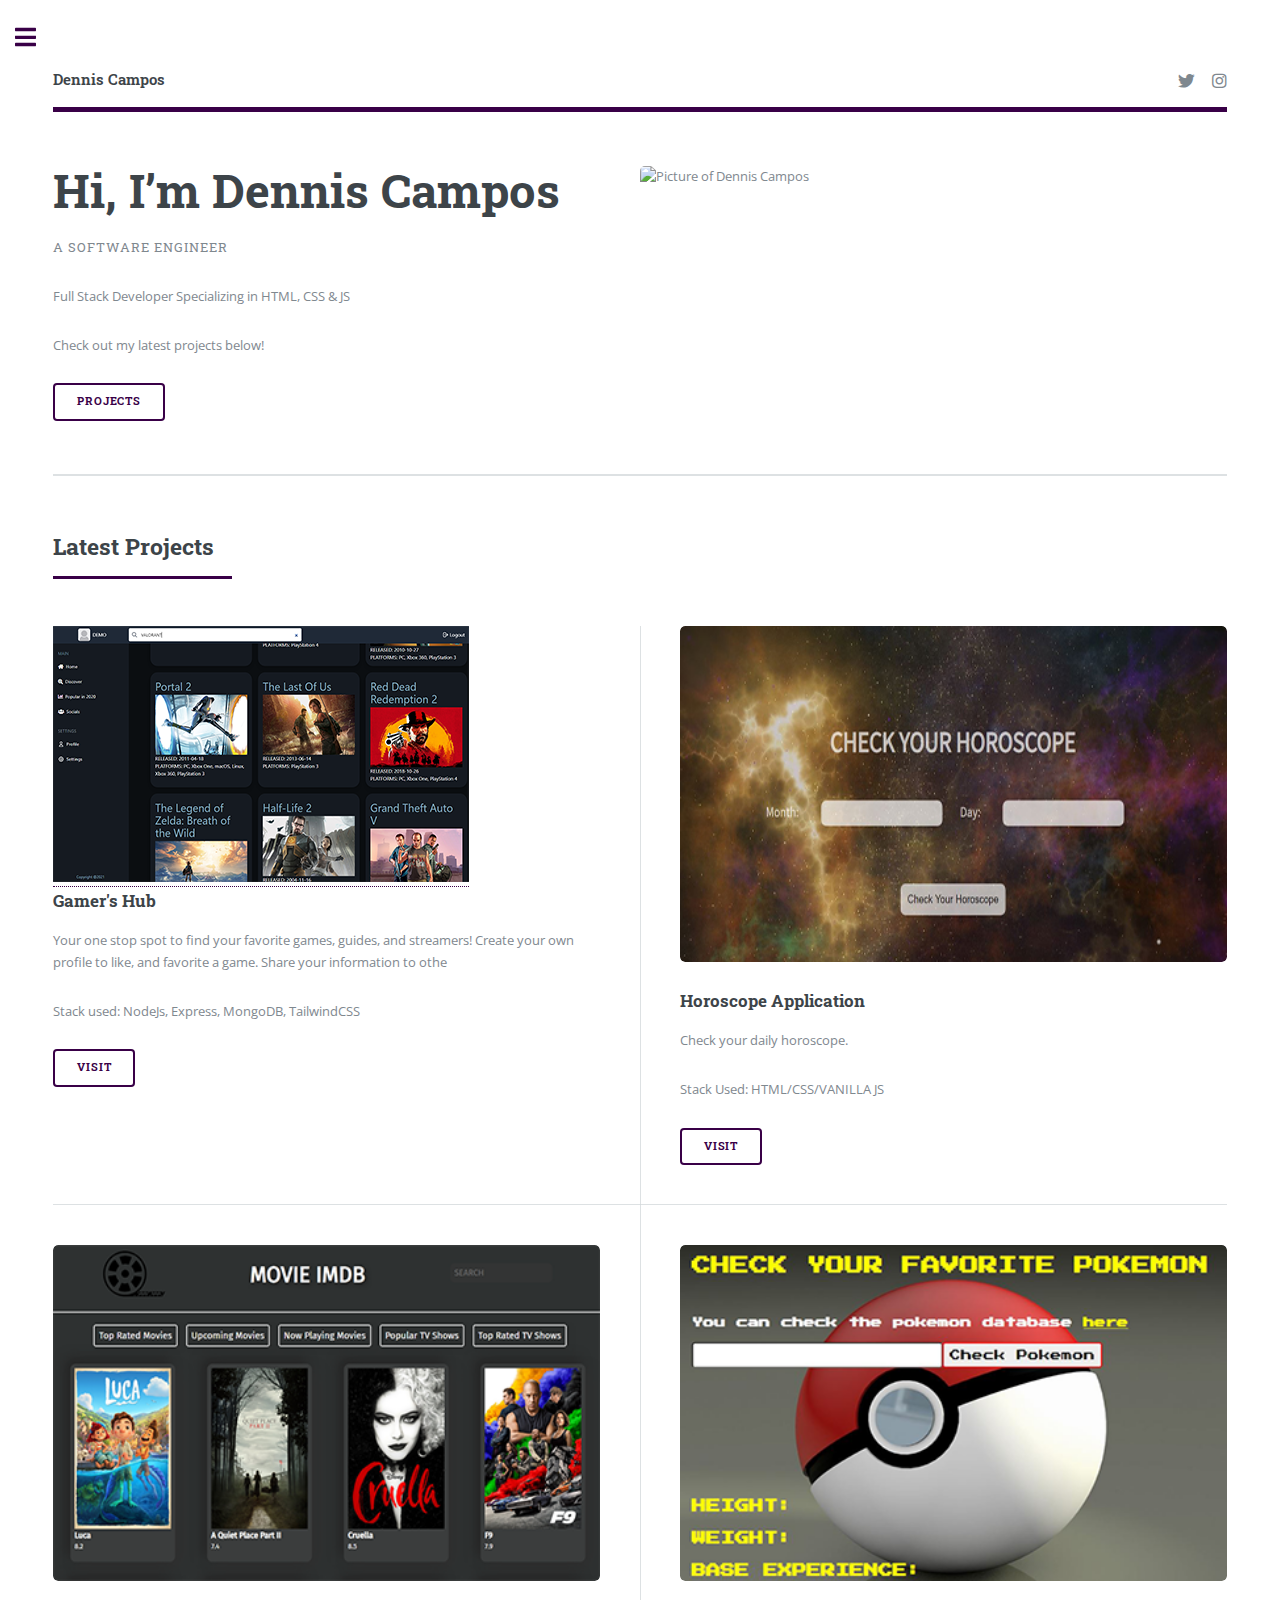
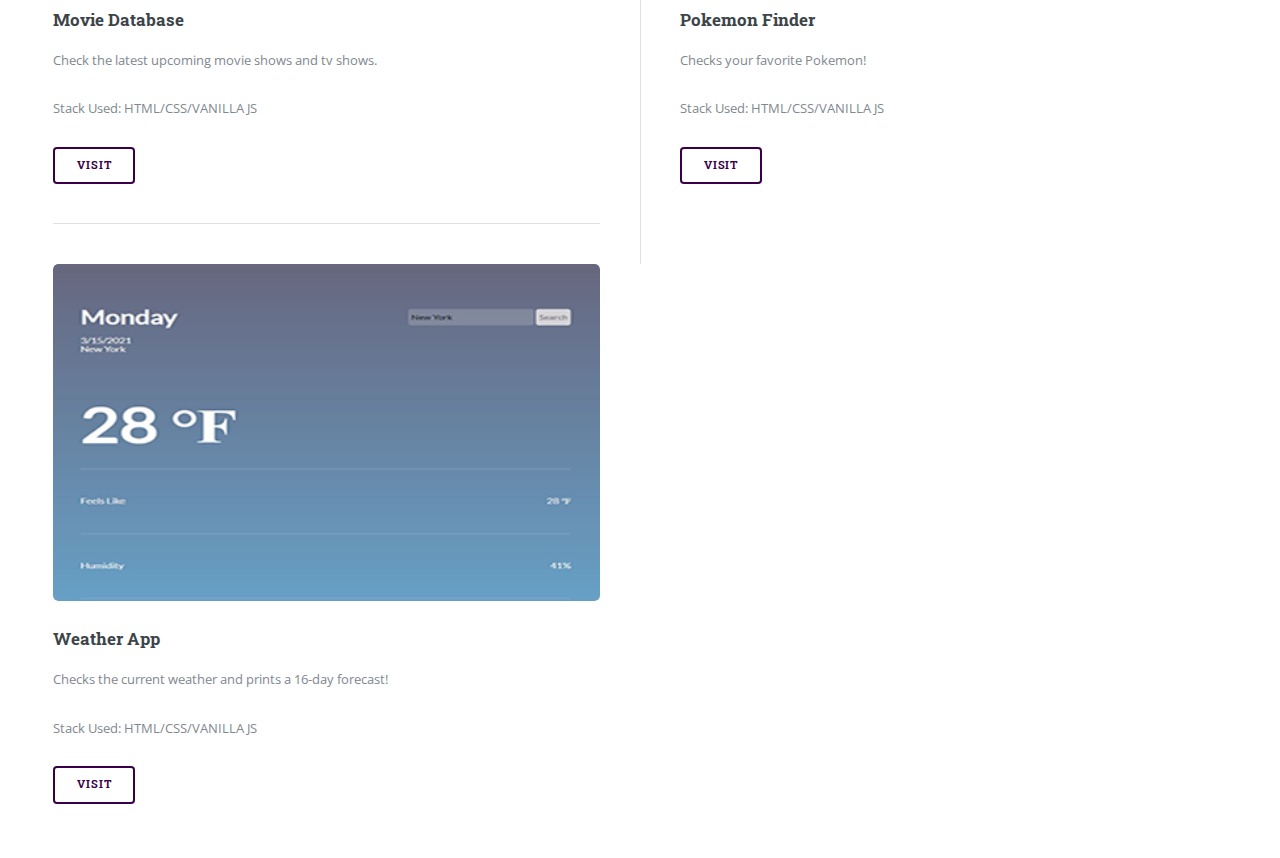
==== commit d954c006: "updated portfolio website" ====
--- a/index.html
+++ b/index.html
@@ -96,27 +96,48 @@
 									</header>
 									<div class="posts">
 										<article>
-											<a href="https://horoscopevibes.netlify.app/" class="image"><img src="images/horoscope.jpg" alt="Horoscope Website" /></a>
+											<a href="https://gamers-hub.herokuapp.com/" target="_blank" rel="noopener noreferrer"><img src="images/gamershub.PNG" alt="Horoscope Website" /></a>
+											<h3>Gamer's Hub</h3>
+											<p>Your one stop spot to find your favorite games, guides, and streamers! Create your own profile to like, and favorite a game. Share your information to othe</p>
+											<p>Stack used: NodeJs, Express, MongoDB, TailwindCSS</p>
+											<ul class="actions">
+												<li><a href="https://gamers-hub.herokuapp.com/" target="_blank" rel="noopener noreferrer" class="button">Visit</a></li>
+											</ul>
+										</article>
+										<article>
+											<a href="https://horoscopevibes.netlify.app/" target="_blank" rel="noopener noreferrer" class="image"><img src="images/horoscope.jpg" alt="Horoscope Website" /></a>
 											<h3>Horoscope Application</h3>
 											<p>Check your daily horoscope.</p>
-											<ul class="actions">
-												<li><a href="https://horoscopevibes.netlify.app/" class="button">Visit</a></li>
-											</ul>
-										</article>
-										<article>
-											<a href="https://pokemonvibes.netlify.app/" class="image"><img src="images/Pokemon.png" alt="Pokemon Website" /></a>
+											<p>Stack Used: HTML/CSS/VANILLA JS</p>
+											<ul class="actions">
+												<li><a href="https://horoscopevibes.netlify.app/" target="_blank" rel="noopener noreferrer" class="button">Visit</a></li>
+											</ul>
+										</article>
+										<article>
+											<a href="https://moviesvibes.netlify.app/" target="_blank" rel="noopener noreferrer" class="image"><img src="images/moviedb.PNG" alt="Horoscope Website" /></a>
+											<h3>Movie Database</h3>
+											<p>Check the latest upcoming movie shows and tv shows.</p>
+											<p>Stack Used: HTML/CSS/VANILLA JS</p>
+											<ul class="actions">
+												<li><a href="https://moviesvibes.netlify.app/" target="_blank" rel="noopener noreferrer" class="button">Visit</a></li>
+											</ul>
+										</article>
+										<article>
+											<a href="https://pokemonvibes.netlify.app/" target="_blank" rel="noopener noreferrer" class="image"><img src="images/Pokemon.png" alt="Pokemon Website" /></a>
 											<h3>Pokemon Finder</h3>
 											<p>Checks your favorite Pokemon!</p>
-											<ul class="actions">
-												<li><a href="https://pokemonvibes.netlify.app/" class="button">Visit</a></li>
+											<p>Stack Used: HTML/CSS/VANILLA JS</p>
+											<ul class="actions">
+												<li><a href="https://pokemonvibes.netlify.app/" target="_blank" rel="noopener noreferrer" class="button">Visit</a></li>
 											</ul>
 										</article>
 										<article>
 											<a href="https://weathervibes.netlify.app/" class="image"><img src="images/Weather.png" alt="Weather App" /></a>
 											<h3>Weather App</h3>
 											<p>Checks the current weather and prints a 16-day forecast!</p>
-											<ul class="actions">
-												<li><a href="https://weathervibes.netlify.app/" class="button">Visit</a></li>
+											<p>Stack Used: HTML/CSS/VANILLA JS</p>
+											<ul class="actions">
+												<li><a href="https://weathervibes.netlify.app/" target="_blank" rel="noopener noreferrer" class="button">Visit</a></li>
 											</ul>
 										</article>
 										<!-- <article>
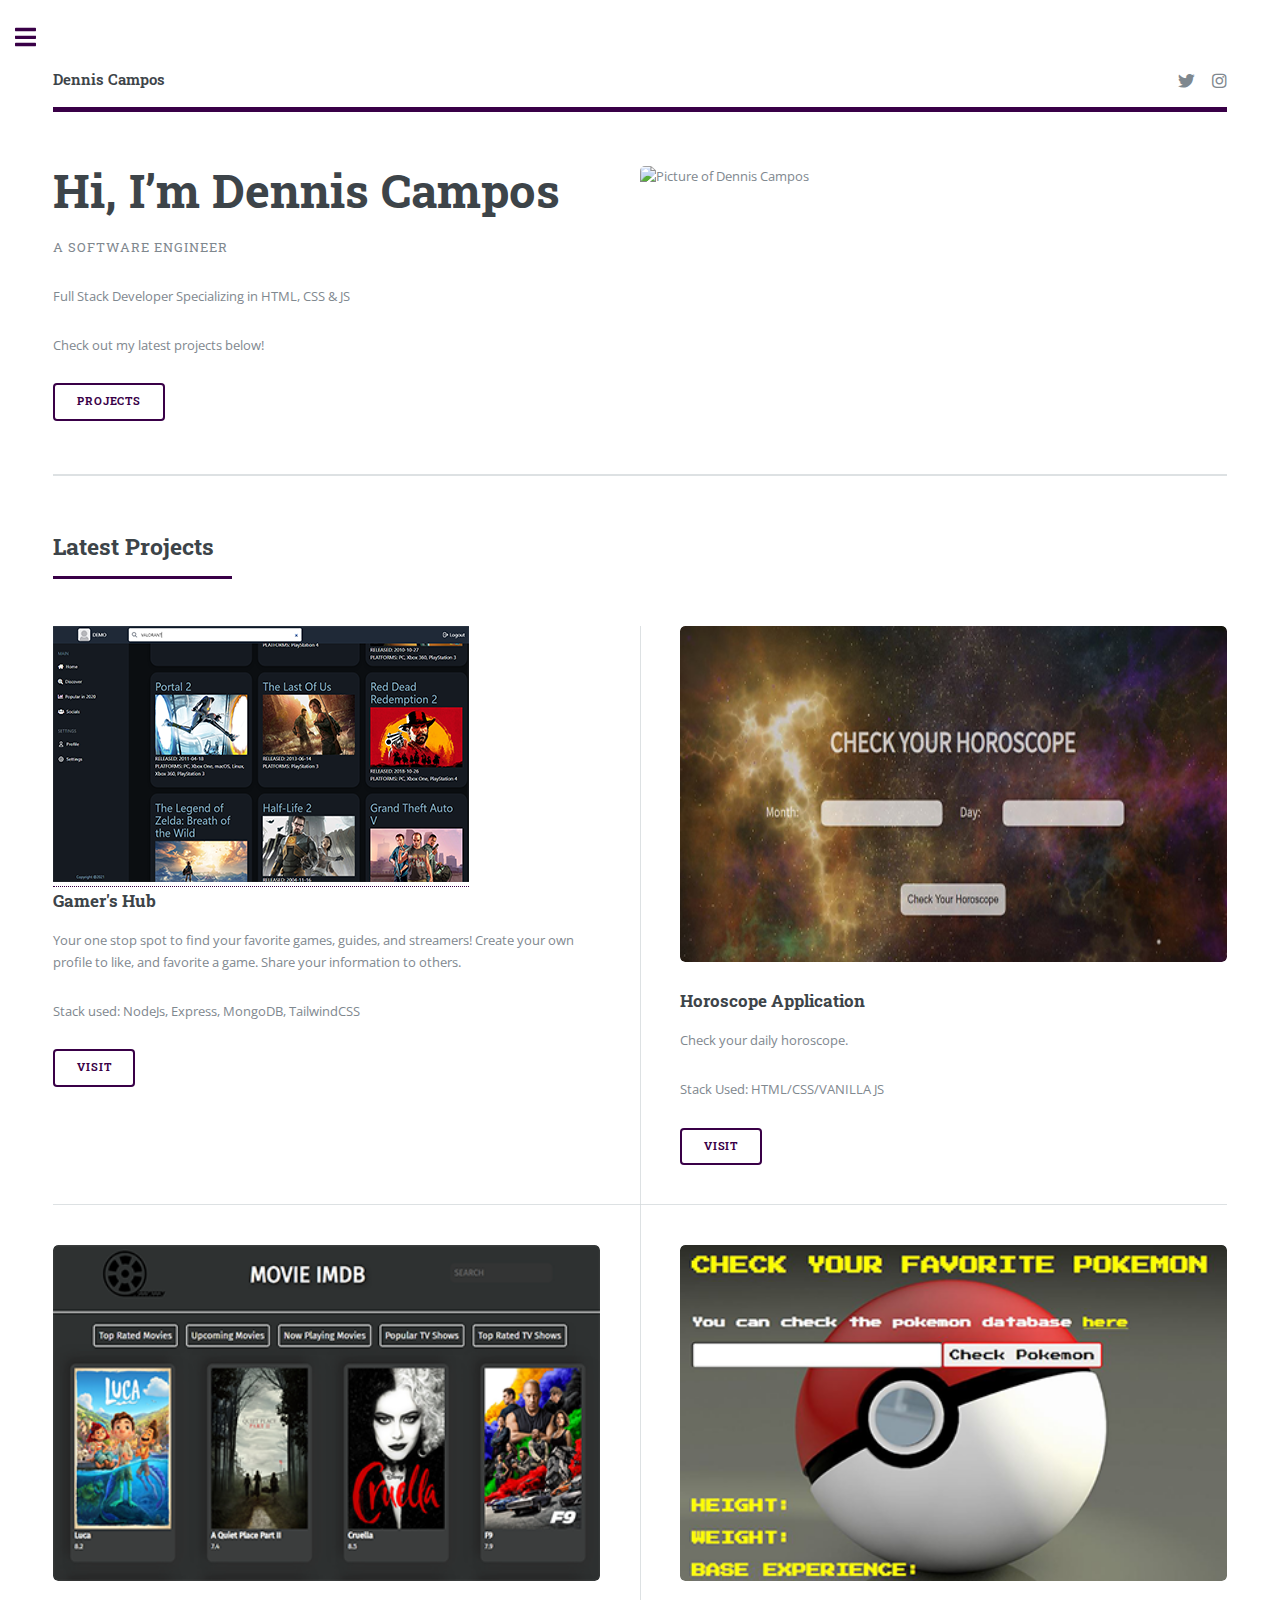
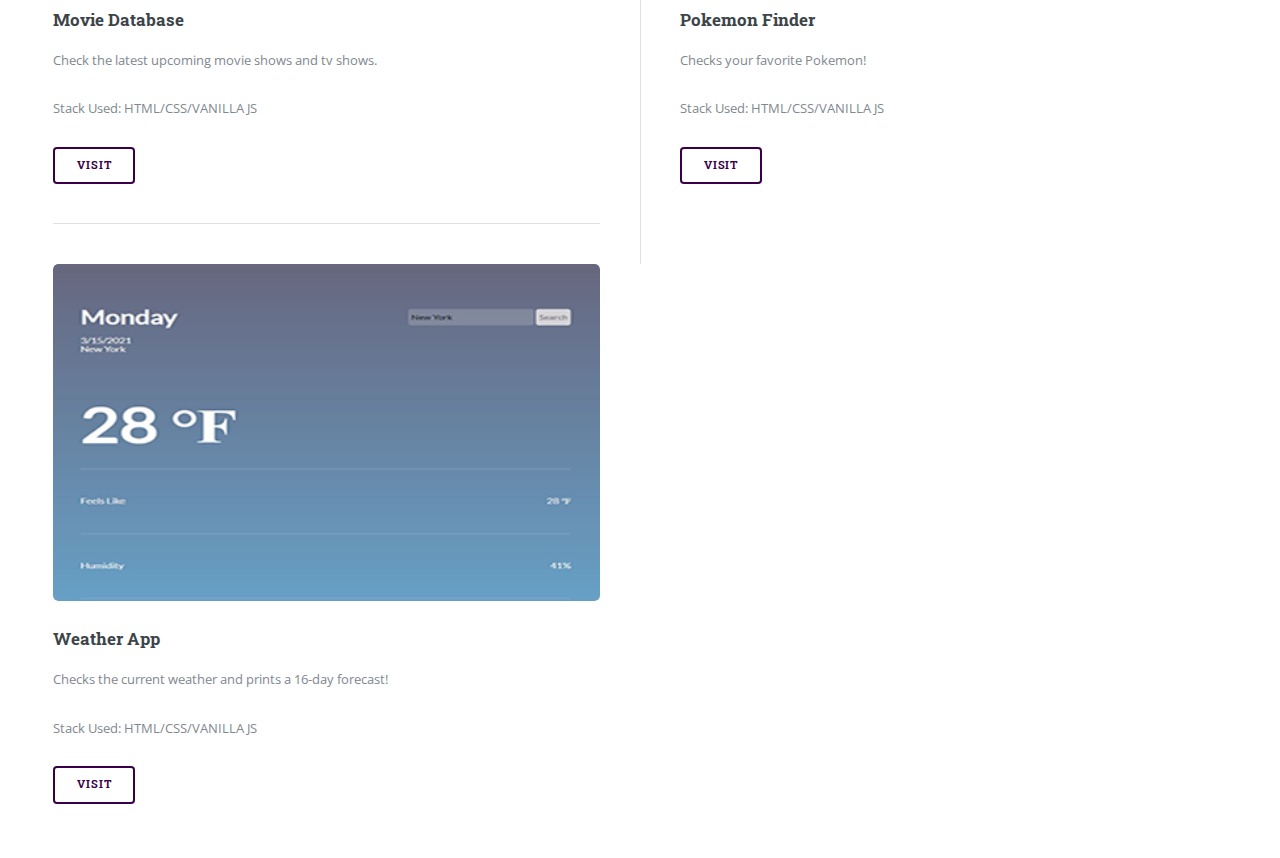
==== commit 01247efc: "fixed typo" ====
--- a/index.html
+++ b/index.html
@@ -98,7 +98,7 @@
 										<article>
 											<a href="https://gamers-hub.herokuapp.com/" target="_blank" rel="noopener noreferrer"><img src="images/gamershub.PNG" alt="Horoscope Website" /></a>
 											<h3>Gamer's Hub</h3>
-											<p>Your one stop spot to find your favorite games, guides, and streamers! Create your own profile to like, and favorite a game. Share your information to othe</p>
+											<p>Your one stop spot to find your favorite games, guides, and streamers! Create your own profile to like, and favorite a game. Share your information to others.</p>
 											<p>Stack used: NodeJs, Express, MongoDB, TailwindCSS</p>
 											<ul class="actions">
 												<li><a href="https://gamers-hub.herokuapp.com/" target="_blank" rel="noopener noreferrer" class="button">Visit</a></li>
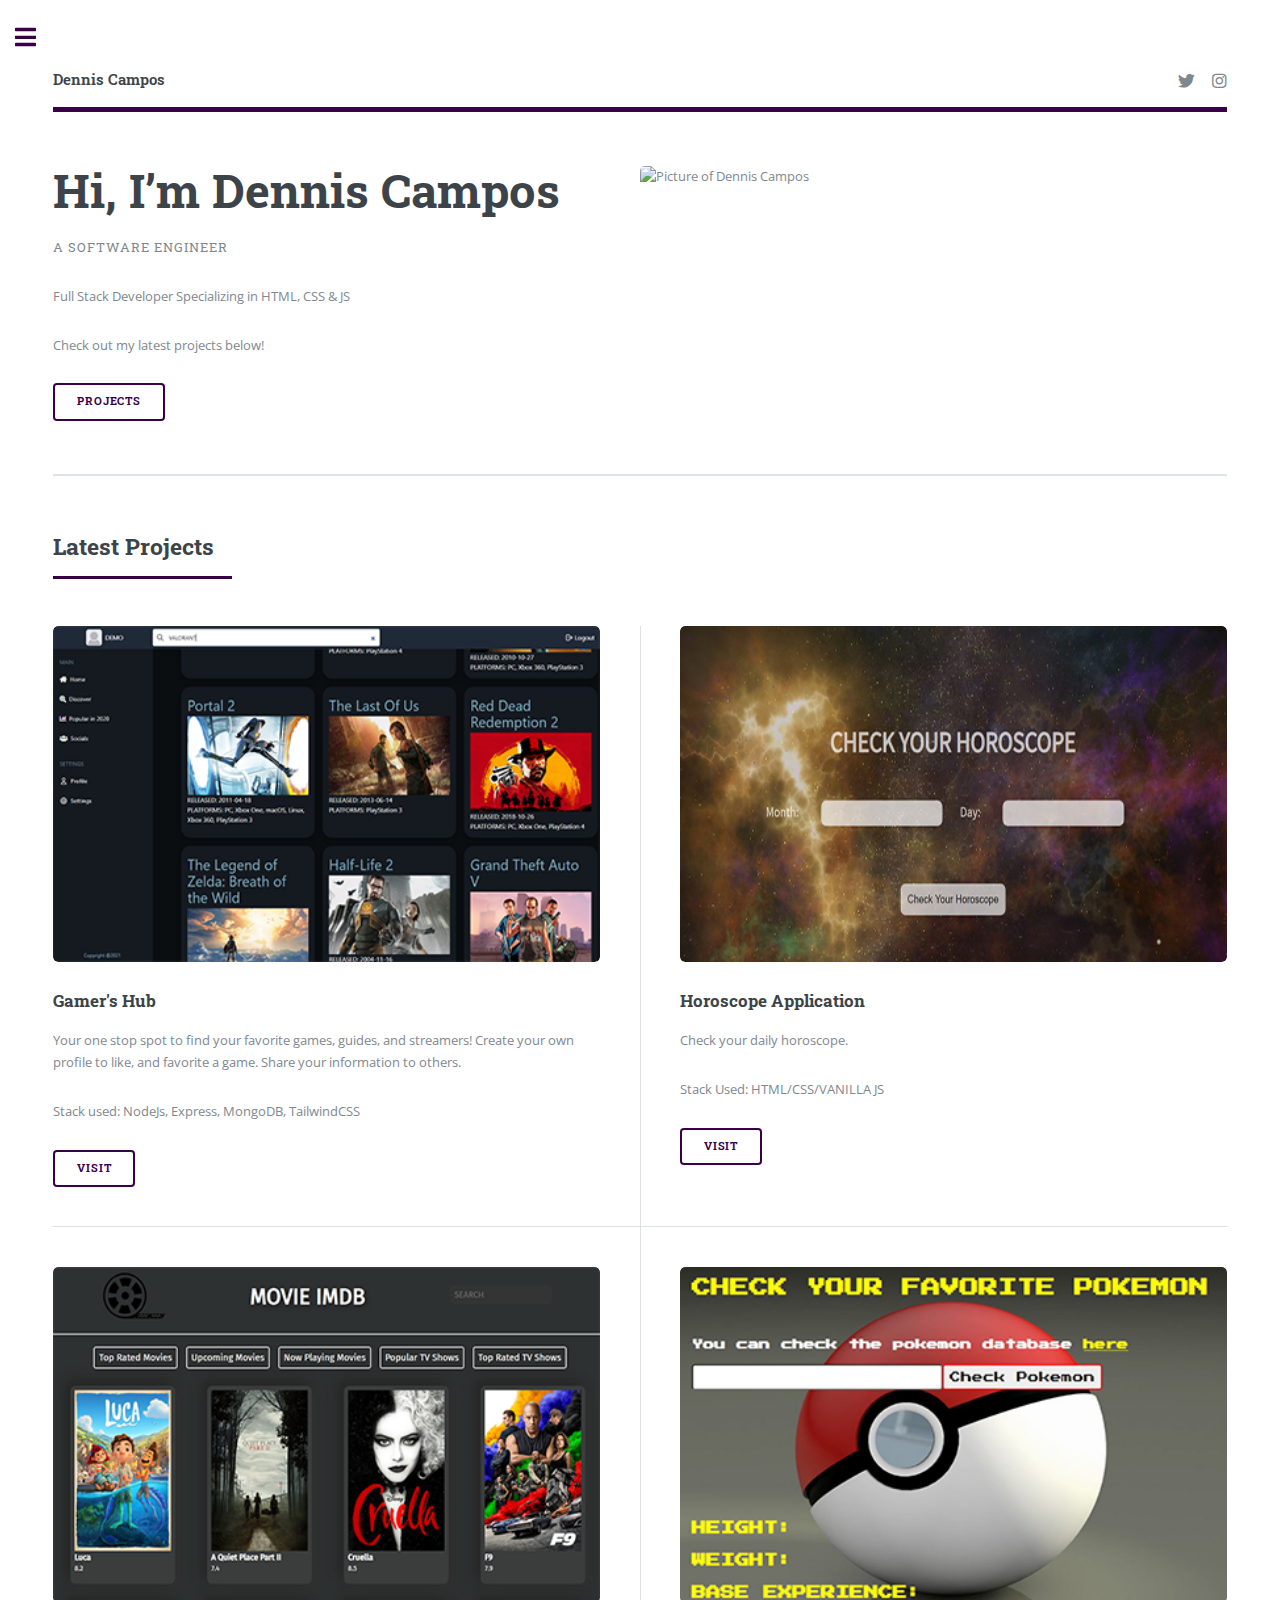
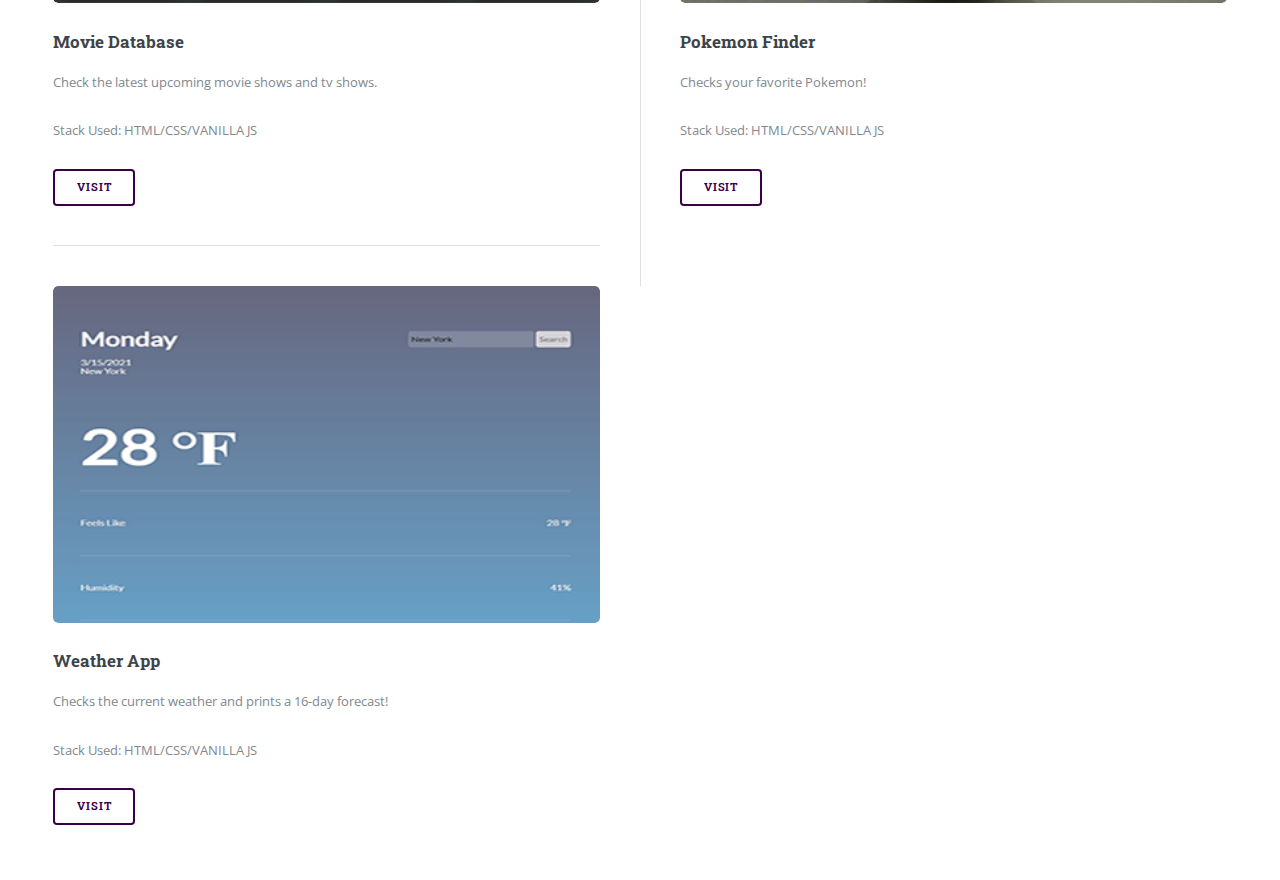
==== commit 564c685d: "fixed image of gamershub that was causing response issues" ====
--- a/index.html
+++ b/index.html
@@ -4,11 +4,12 @@
 	html5up.net | @ajlkn
 	Free for personal and commercial use under the CCA 3.0 license (html5up.net/license)
 -->
-<html>
+<html lang="en">
 	<head>
 		<title>Dennis Campos</title>
 		<meta charset="utf-8" />
-		<meta name="viewport" content="width=device-width, initial-scale=1, user-scalable=no" />
+		<meta name="viewport" content="width=device-width, initial-scale=1, maximum-scale=5" />
+		<meta name="description" content="Hi, my name is Dennis Campos and I am a software engineer. Thank you for visiting my website. I am a full stack developer specializing in HTML, CSS & JavaScript. You can check out my dedicated projects. ">
 		<link rel="stylesheet" href="assets/css/main.css" />
 	</head>
 	<body class="is-preload">
@@ -96,7 +97,7 @@
 									</header>
 									<div class="posts">
 										<article>
-											<a href="https://gamers-hub.herokuapp.com/" target="_blank" rel="noopener noreferrer"><img src="images/gamershub.PNG" alt="Horoscope Website" /></a>
+											<a href="https://gamers-hub.herokuapp.com/" target="_blank" rel="noopener noreferrer" class="image"><img src="images/gamershub.PNG" alt="Horoscope Website" /></a>
 											<h3>Gamer's Hub</h3>
 											<p>Your one stop spot to find your favorite games, guides, and streamers! Create your own profile to like, and favorite a game. Share your information to others.</p>
 											<p>Stack used: NodeJs, Express, MongoDB, TailwindCSS</p>
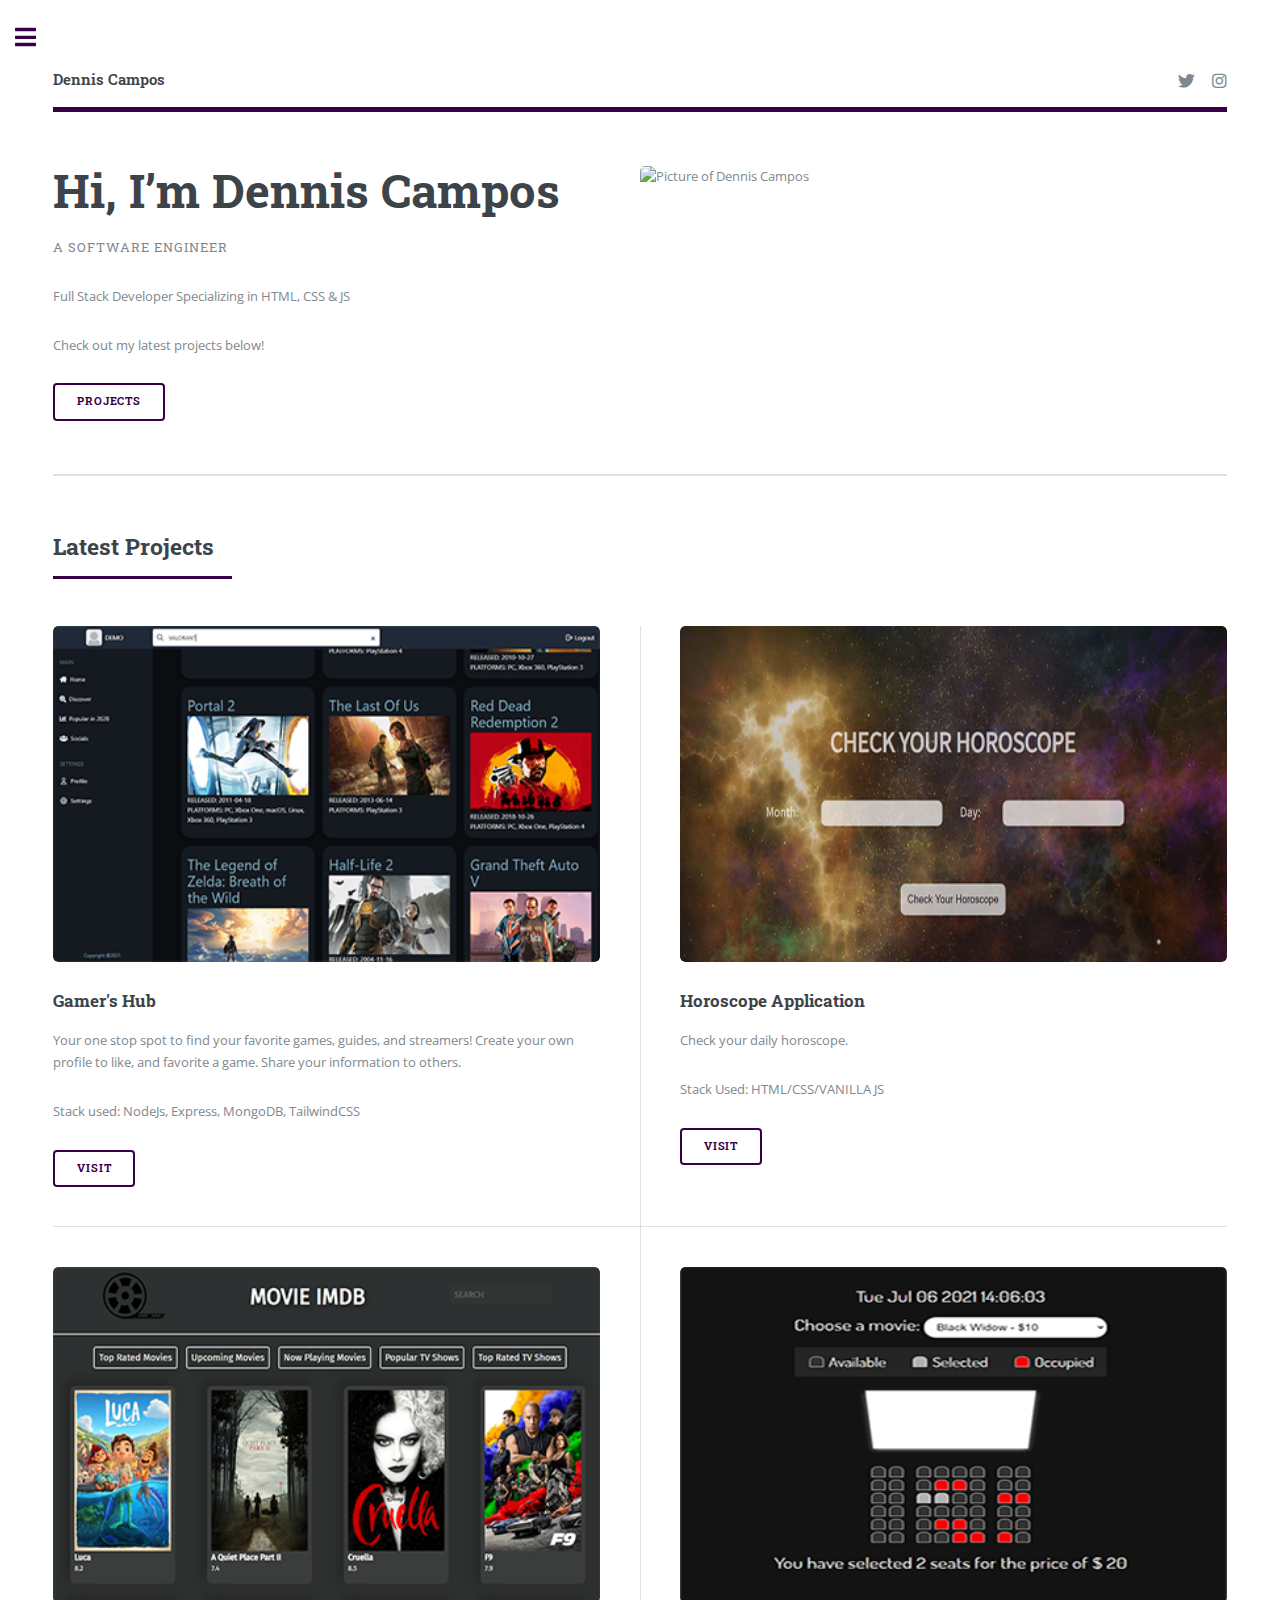
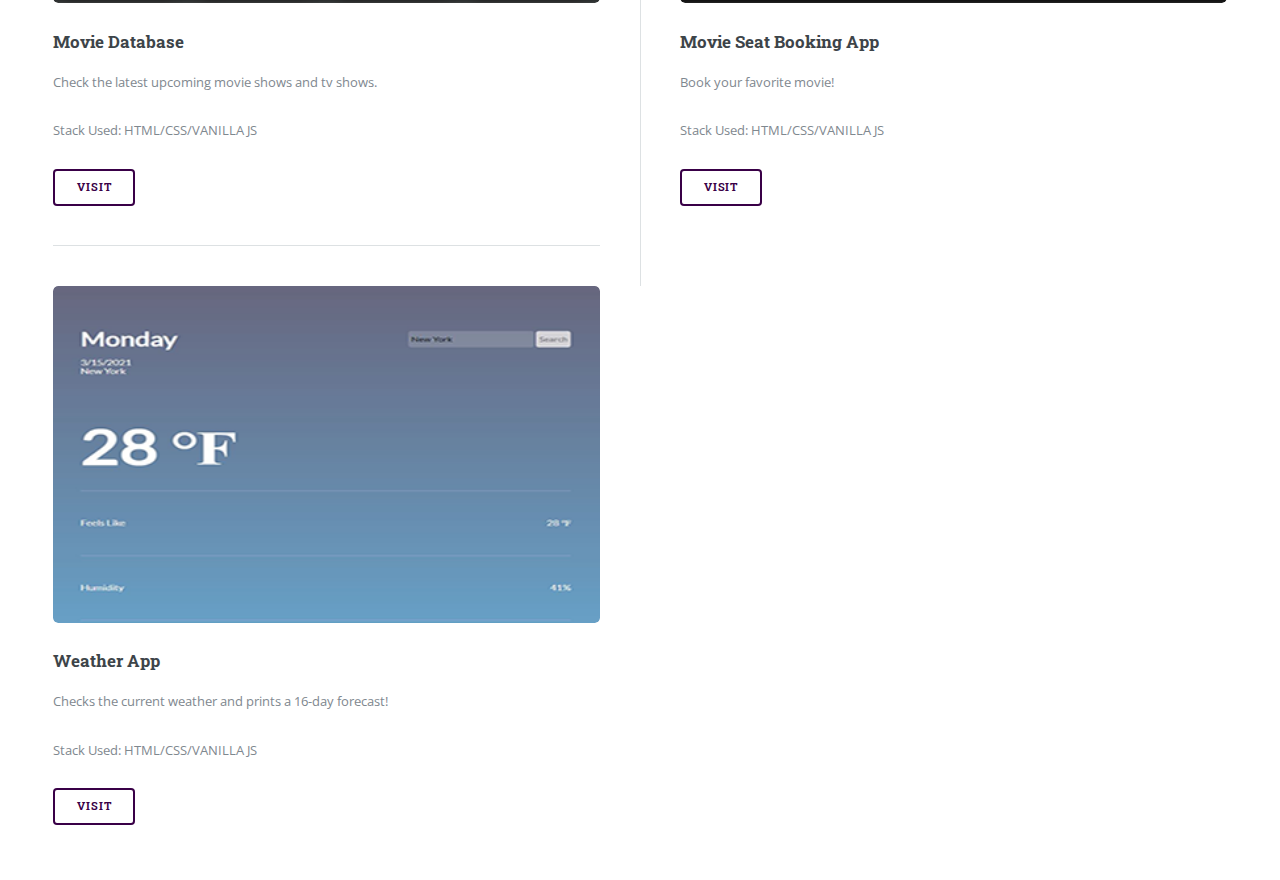
==== commit 965c90f3: "replaced a project with movie seats app and eliminated some html comments" ====
--- a/index.html
+++ b/index.html
@@ -1,15 +1,11 @@
 <!DOCTYPE HTML>
-<!--
-	Editorial by HTML5 UP
-	html5up.net | @ajlkn
-	Free for personal and commercial use under the CCA 3.0 license (html5up.net/license)
--->
 <html lang="en">
 	<head>
 		<title>Dennis Campos</title>
 		<meta charset="utf-8" />
 		<meta name="viewport" content="width=device-width, initial-scale=1, maximum-scale=5" />
 		<meta name="description" content="Hi, my name is Dennis Campos and I am a software engineer. Thank you for visiting my website. I am a full stack developer specializing in HTML, CSS & JavaScript. You can check out my dedicated projects. ">
+		<link rel="shortcut icon" href="/images/favicon/favicon.ico" type="image/x-icon">
 		<link rel="stylesheet" href="assets/css/main.css" />
 	</head>
 	<body class="is-preload">
@@ -54,43 +50,6 @@
 								</section>
 
 							<!-- Section -->
-								<!-- <section>
-									<header class="major">
-										<h2>Erat lacinia</h2>
-									</header>
-									<div class="features">
-										<article>
-											<span class="icon fa-gem"></span>
-											<div class="content">
-												<h3>Portitor ullamcorper</h3>
-												<p>Aenean ornare velit lacus, ac varius enim lorem ullamcorper dolore. Proin aliquam facilisis ante interdum. Sed nulla amet lorem feugiat tempus aliquam.</p>
-											</div>
-										</article>
-										<article>
-											<span class="icon solid fa-paper-plane"></span>
-											<div class="content">
-												<h3>Sapien veroeros</h3>
-												<p>Aenean ornare velit lacus, ac varius enim lorem ullamcorper dolore. Proin aliquam facilisis ante interdum. Sed nulla amet lorem feugiat tempus aliquam.</p>
-											</div>
-										</article>
-										<article>
-											<span class="icon solid fa-rocket"></span>
-											<div class="content">
-												<h3>Quam lorem ipsum</h3>
-												<p>Aenean ornare velit lacus, ac varius enim lorem ullamcorper dolore. Proin aliquam facilisis ante interdum. Sed nulla amet lorem feugiat tempus aliquam.</p>
-											</div>
-										</article>
-										<article>
-											<span class="icon solid fa-signal"></span>
-											<div class="content">
-												<h3>Sed magna finibus</h3>
-												<p>Aenean ornare velit lacus, ac varius enim lorem ullamcorper dolore. Proin aliquam facilisis ante interdum. Sed nulla amet lorem feugiat tempus aliquam.</p>
-											</div>
-										</article>
-									</div>
-								</section> -->
-
-							<!-- Section -->
 								<section>
 									<header class="major">
 										<h2 id="latest-project">Latest Projects</h2>
@@ -124,12 +83,12 @@
 											</ul>
 										</article>
 										<article>
-											<a href="https://pokemonvibes.netlify.app/" target="_blank" rel="noopener noreferrer" class="image"><img src="images/Pokemon.png" alt="Pokemon Website" /></a>
-											<h3>Pokemon Finder</h3>
-											<p>Checks your favorite Pokemon!</p>
+											<a href="https://movieseats.netlify.app/" target="_blank" rel="noopener noreferrer" class="image"><img src="images/movie-seat-booking.png" alt="Movie Seat Booking App" /></a>
+											<h3>Movie Seat Booking App</h3>
+											<p>Book your favorite movie!</p>
 											<p>Stack Used: HTML/CSS/VANILLA JS</p>
 											<ul class="actions">
-												<li><a href="https://pokemonvibes.netlify.app/" target="_blank" rel="noopener noreferrer" class="button">Visit</a></li>
+												<li><a href="https://movieseats.netlify.app/" target="_blank" rel="noopener noreferrer" class="button">Visit</a></li>
 											</ul>
 										</article>
 										<article>
@@ -141,30 +100,7 @@
 												<li><a href="https://weathervibes.netlify.app/" target="_blank" rel="noopener noreferrer" class="button">Visit</a></li>
 											</ul>
 										</article>
-										<!-- <article>
-											<a href="#" class="image"><img src="images/pic04.jpg" alt="" /></a>
-											<h3>Sed etiam facilis</h3>
-											<p>Aenean ornare velit lacus, ac varius enim lorem ullamcorper dolore. Proin aliquam facilisis ante interdum. Sed nulla amet lorem feugiat tempus aliquam.</p>
-											<ul class="actions">
-												<li><a href="#" class="button">More</a></li>
-											</ul>
-										</article>
-										<article>
-											<a href="#" class="image"><img src="images/pic05.jpg" alt="" /></a>
-											<h3>Feugiat lorem aenean</h3>
-											<p>Aenean ornare velit lacus, ac varius enim lorem ullamcorper dolore. Proin aliquam facilisis ante interdum. Sed nulla amet lorem feugiat tempus aliquam.</p>
-											<ul class="actions">
-												<li><a href="#" class="button">More</a></li>
-											</ul>
-										</article>
-										<article>
-											<a href="#" class="image"><img src="images/pic06.jpg" alt="" /></a>
-											<h3>Amet varius aliquam</h3>
-											<p>Aenean ornare velit lacus, ac varius enim lorem ullamcorper dolore. Proin aliquam facilisis ante interdum. Sed nulla amet lorem feugiat tempus aliquam.</p>
-											<ul class="actions">
-												<li><a href="#" class="button">More</a></li>
-											</ul>
-										</article> -->
+
 									</div>
 								</section>
 
@@ -181,65 +117,6 @@
 										<input type="text" name="query" id="query" placeholder="Search" />
 									</form>
 								</section>
-
-							<!-- Menu -->
-								<!-- <nav id="menu">
-									<header class="major">
-										<h2>Get in touch</h2>
-									</header>
-									<ul>
-										<li><a href="index.html">Homepage</a></li>
-										<li><a href="generic.html">Generic</a></li>
-										<li><a href="elements.html">Elements</a></li>
-										<li>
-											<span class="opener">Submenu</span>
-											<ul>
-												<li><a href="#">Lorem Dolor</a></li>
-												<li><a href="#">Ipsum Adipiscing</a></li>
-												<li><a href="#">Tempus Magna</a></li>
-												<li><a href="#">Feugiat Veroeros</a></li>
-											</ul>
-										</li>
-										<li><a href="#">Etiam Dolore</a></li>
-										<li><a href="#">Adipiscing</a></li>
-										<li>
-											<span class="opener">Another Submenu</span>
-											<ul>
-												<li><a href="#">Lorem Dolor</a></li>
-												<li><a href="#">Ipsum Adipiscing</a></li>
-												<li><a href="#">Tempus Magna</a></li>
-												<li><a href="#">Feugiat Veroeros</a></li>
-											</ul>
-										</li>
-										<li><a href="#">Maximus Erat</a></li>
-										<li><a href="#">Sapien Mauris</a></li>
-										<li><a href="#">Amet Lacinia</a></li>
-									</ul>
-								</nav> -->
-
-							<!-- Section -->
-								<!-- <section>
-									<header class="major">
-										<h2>Ante interdum</h2>
-									</header>
-									<div class="mini-posts">
-										<article>
-											<a href="#" class="image"><img src="images/pic07.jpg" alt="" /></a>
-											<p>Aenean ornare velit lacus, ac varius enim lorem ullamcorper dolore aliquam.</p>
-										</article>
-										<article>
-											<a href="#" class="image"><img src="images/pic08.jpg" alt="" /></a>
-											<p>Aenean ornare velit lacus, ac varius enim lorem ullamcorper dolore aliquam.</p>
-										</article>
-										<article>
-											<a href="#" class="image"><img src="images/pic09.jpg" alt="" /></a>
-											<p>Aenean ornare velit lacus, ac varius enim lorem ullamcorper dolore aliquam.</p>
-										</article>
-									</div>
-									<ul class="actions">
-										<li><a href="#" class="button">More</a></li>
-									</ul>
-								</section> -->
 
 							<!-- Section -->
 								<section>
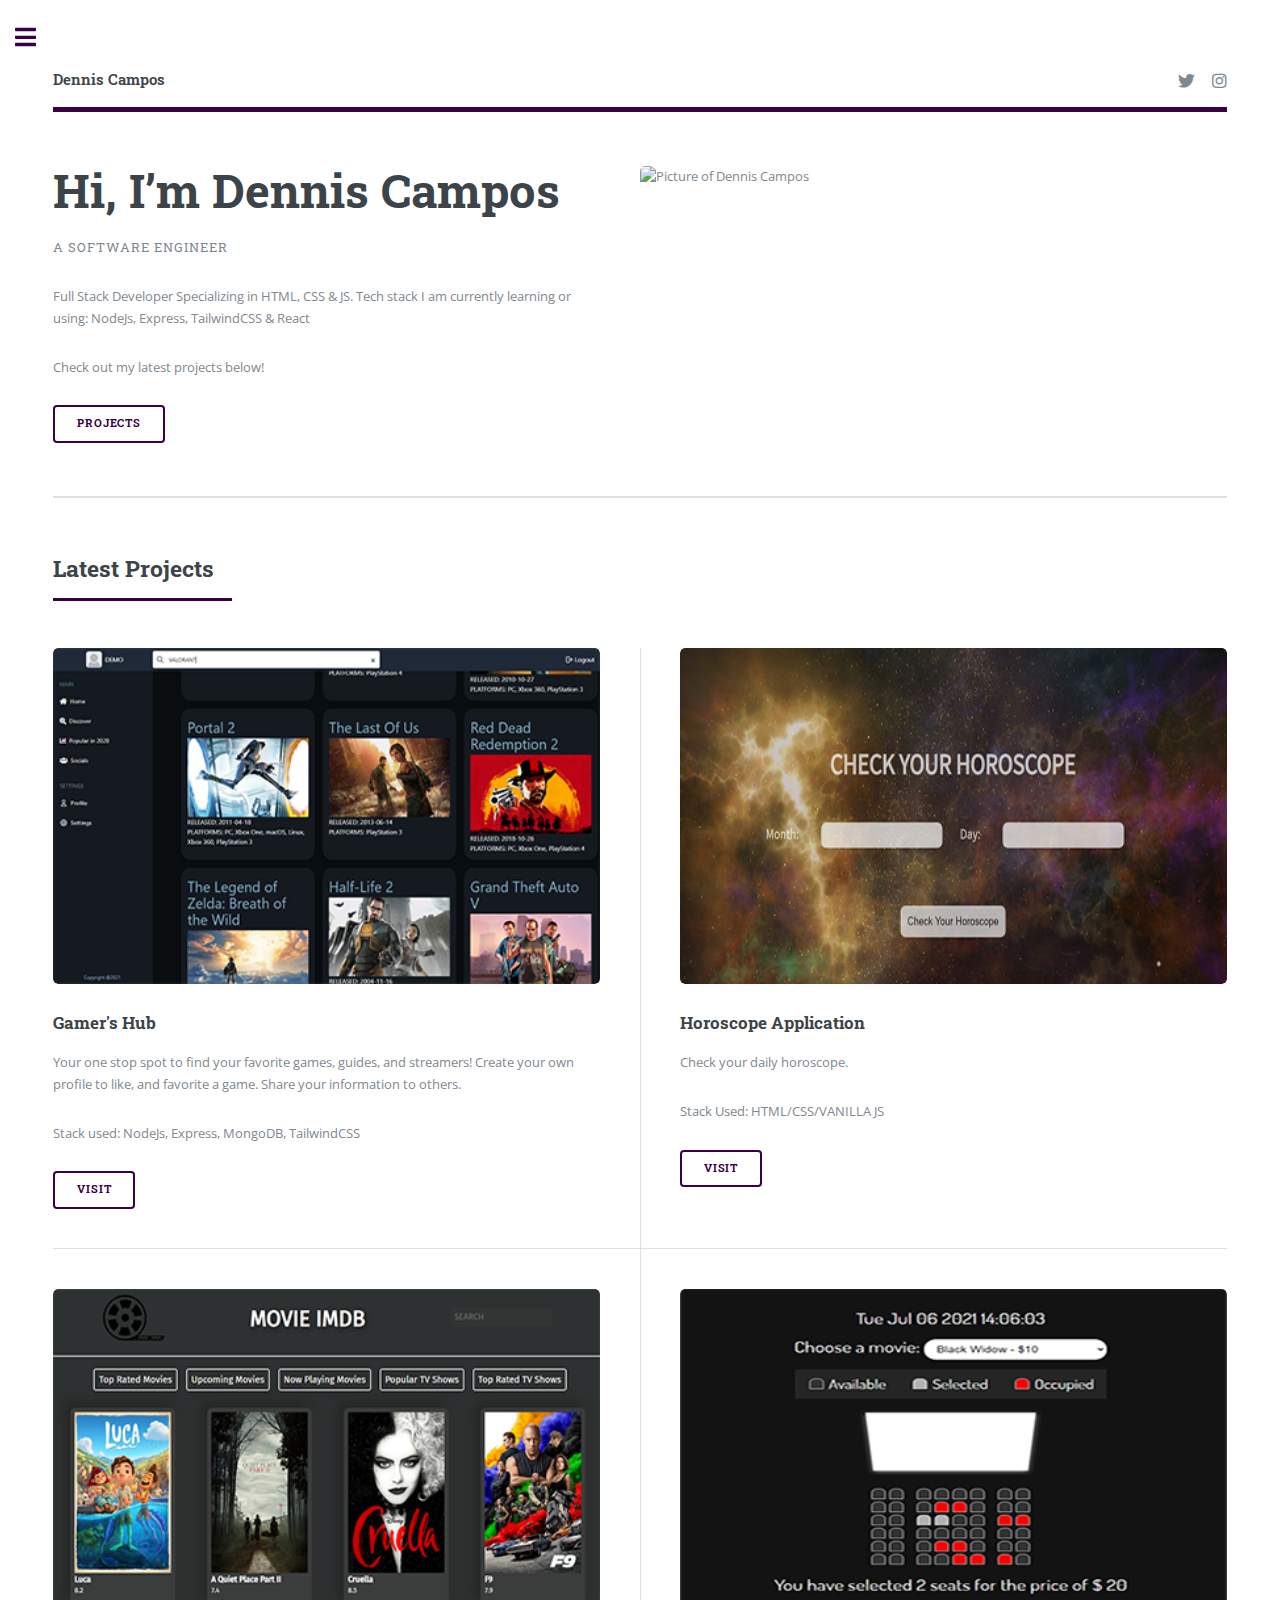
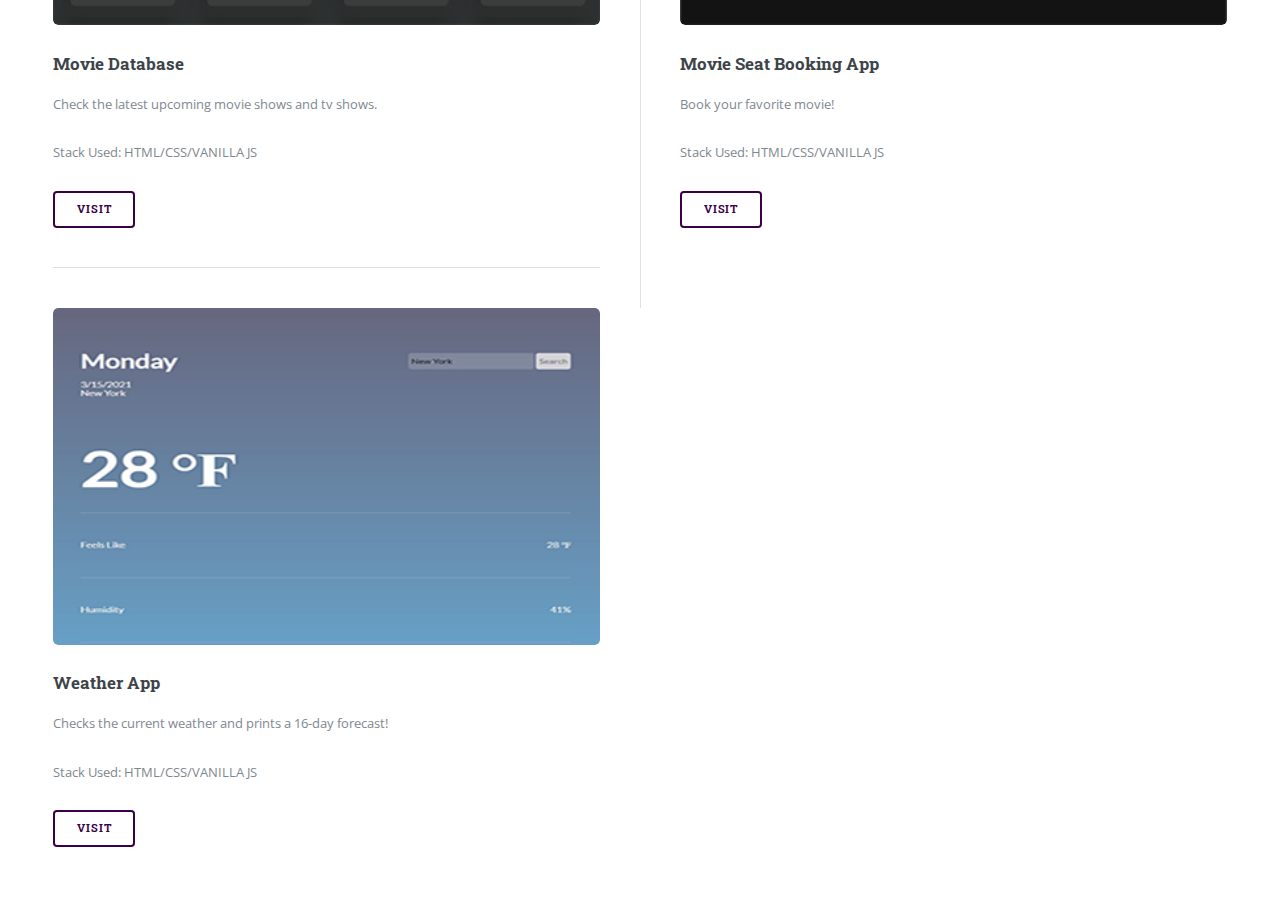
==== commit 5ef0f83d: "added more information to the about me section" ====
--- a/index.html
+++ b/index.html
@@ -38,8 +38,11 @@
 											<p>A Software Engineer</p>
 											
 										</header>
-										<p>Full Stack Developer Specializing in HTML, CSS & JS</p>
-										<p>Check out my latest projects below!</p>
+										<p>Full Stack Developer Specializing in HTML, CSS & JS.
+											Tech stack I am currently learning or using: NodeJs, Express, TailwindCSS & React
+										</p>
+										
+										<p>Check out my latest projects below!</>
 										<ul class="actions">
 											<li><a href="#latest-project" class="button big">Projects</a></li>
 										</ul>
